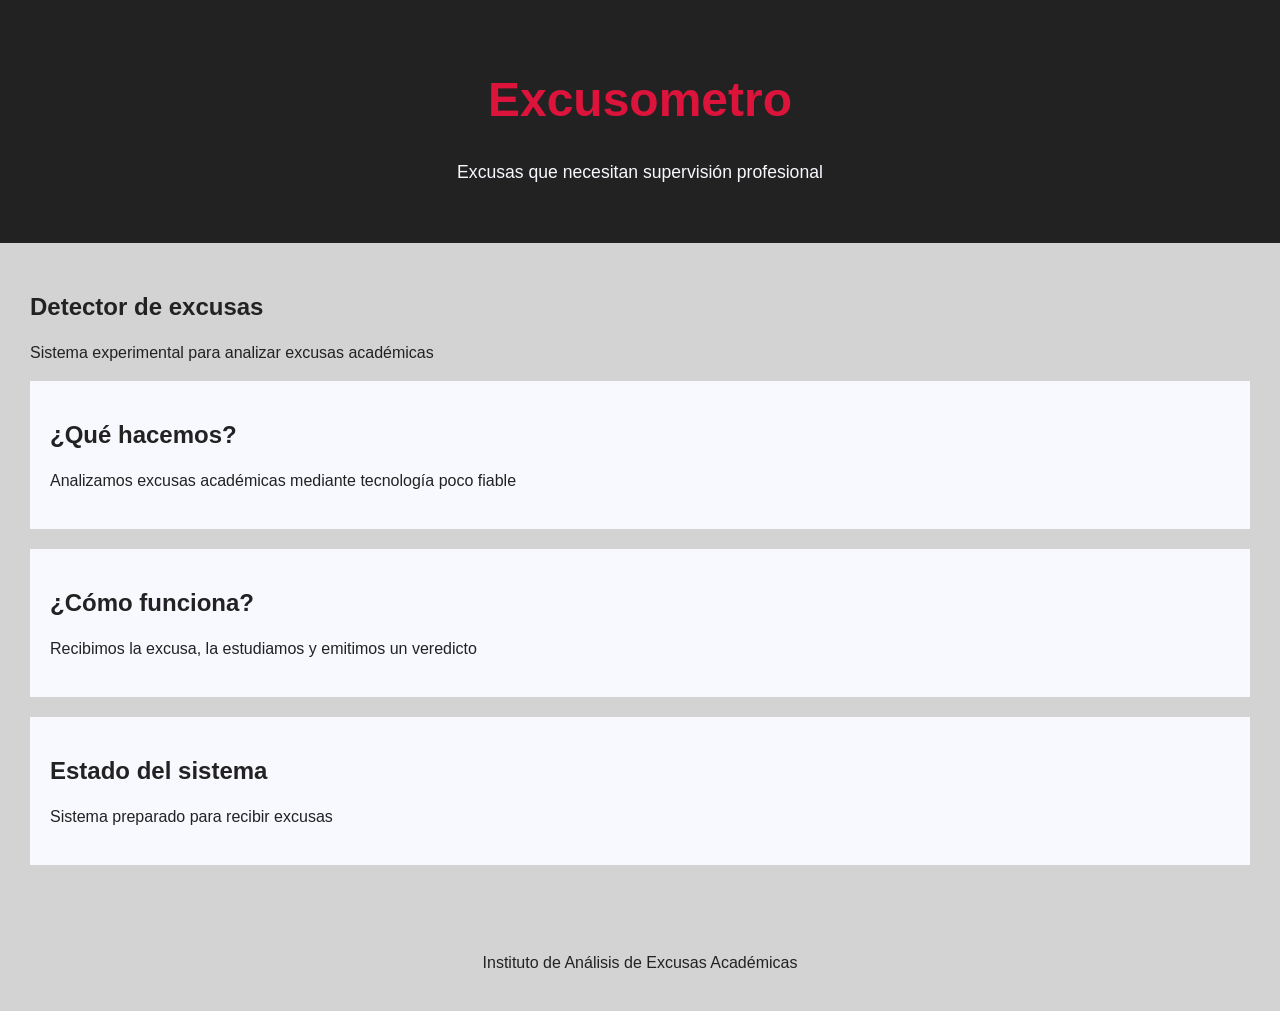
==== index.html @ 153c9e16 "sessió 2" ====
<!DOCTYPE html>
<html lang="en">

<head>
    <meta charset="UTF-8">
    <meta name="viewport" content="width=device-width, initial-scale=1.0">
    <link rel="icon" href="imagenes/robot-solid-full.svg" type="image/x-icon">
    <link rel="stylesheet" href="estilos.css">
    <title>Excusometro</title>
</head>

<body>
    <header>
        <h1>Excusometro</h1>
        <p>Excusas que necesitan supervisión profesional</p>
    </header>
     <main>
        <h2>Detector de excusas</h2>
        <p>Sistema experimental para analizar excusas académicas</p>
        <section>
            <h2>¿Qué hacemos?</h2>
            <p>Analizamos excusas académicas mediante tecnología poco fiable</p>
        </section>
        <section>
            <h2>¿Cómo funciona?</h2>
            <p>Recibimos la excusa, la estudiamos y emitimos un veredicto</p>
        </section>
        <section>
            <h2>Estado del sistema</h2>
            <p>Sistema preparado para recibir excusas</p>
        </section>
    </main>

    <footer>
        <p>Instituto de Análisis de Excusas Académicas</p>
    </footer>
</body>

</html>
---- estilos.css ----
body {margin: 0;
    background-color: lightgray;
    font-family: Verdana, Geneva, Tahoma, sans-serif;
    color: #222;
}

h1 {
    color: crimson;
    font-size: 3em;
}

h2{
    font-size: 1.5rem;
}

p{
    line-height: 1.5;
}

header p{
    font-size: 1.1rem;
}

header{
    padding: 40px;
    text-align: center;
    background-color: #222;
    color: ghostwhite;
}

main{
    padding: 30px;
    padding: 30px;
    margin: auto;
}

section{
    background-color: ghostwhite;
    padding: 20px;
    margin-bottom: 20px;
}

footer{
    padding: 20px;
    text-align: center;
}
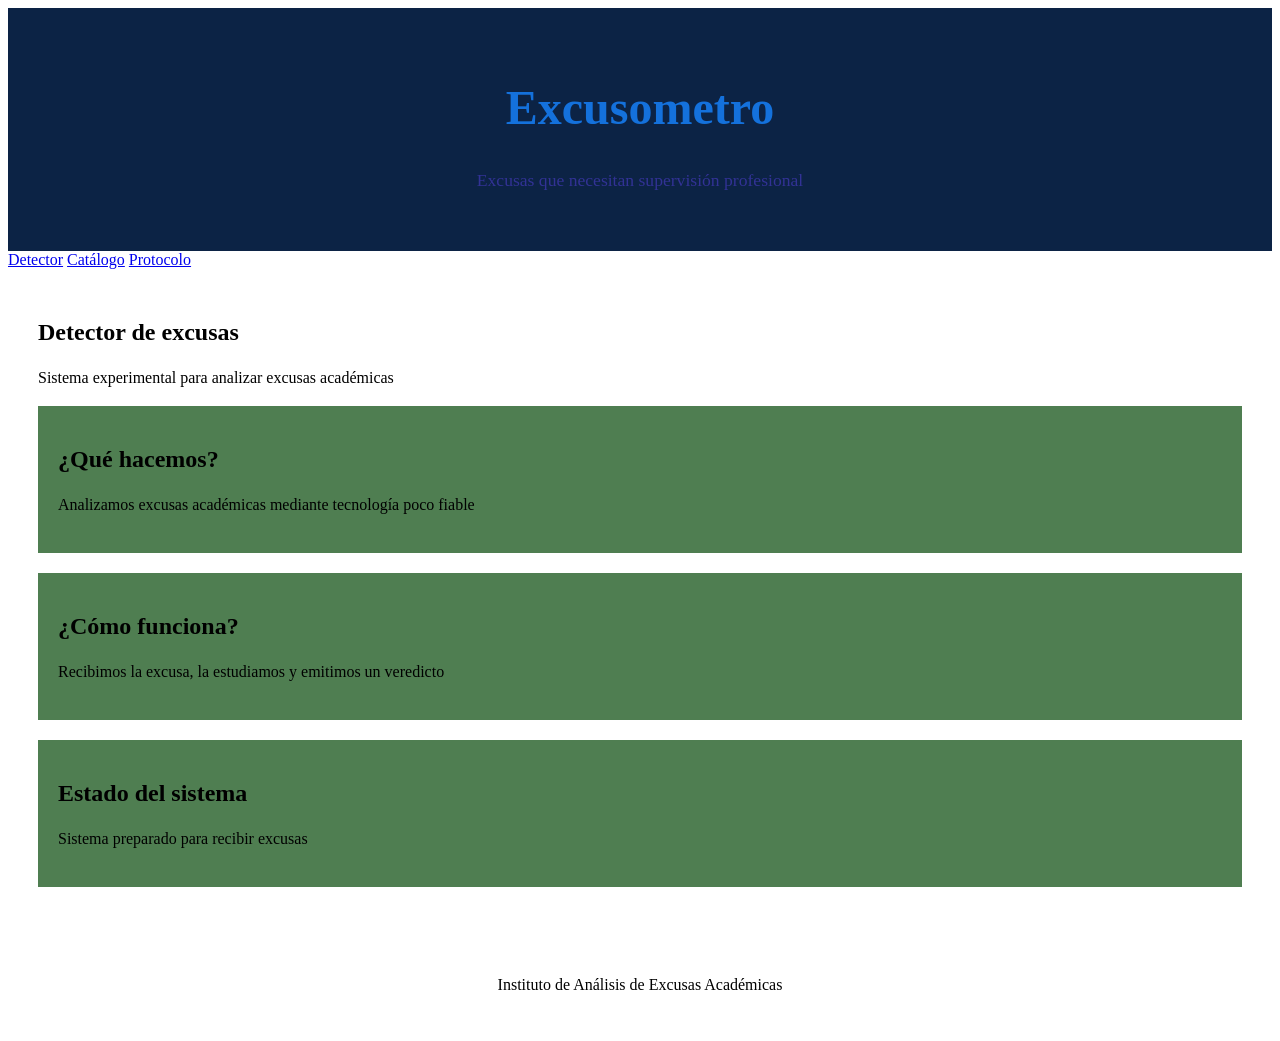
==== commit bd79b9e3: "sessió 3" ====
--- a/index.html
+++ b/index.html
@@ -14,6 +14,11 @@
         <h1>Excusometro</h1>
         <p>Excusas que necesitan supervisión profesional</p>
     </header>
+    <nav>
+        <a href="#">Detector</a>
+        <a href="#">Catálogo</a>
+        <a href="#">Protocolo</a>
+    </nav>
      <main>
         <h2>Detector de excusas</h2>
         <p>Sistema experimental para analizar excusas académicas</p>
--- a/estilos.css
+++ b/estilos.css
@@ -1,3 +1,5 @@
+@import url('https://fonts.googleapis.com/css2?family=Bitcount+Ink:wght@100..900&family=Isometra&display=swap');
+;
 body {margin: 0;
     background-color: lightgray;
     font-family: Verdana, Geneva, Tahoma, sans-serif;
@@ -5,7 +7,7 @@
 }
 
 h1 {
-    color: crimson;
+    color: rgb(20, 113, 220);
     font-size: 3em;
 }
 
@@ -24,18 +26,19 @@
 header{
     padding: 40px;
     text-align: center;
-    background-color: #222;
-    color: ghostwhite;
+    background-color: #0c2345;
+    color: rgb(50, 50, 149);
 }
 
 main{
     padding: 30px;
+
     padding: 30px;
     margin: auto;
 }
 
 section{
-    background-color: ghostwhite;
+    background-color: rgb(79, 126, 81);
     padding: 20px;
     margin-bottom: 20px;
 }
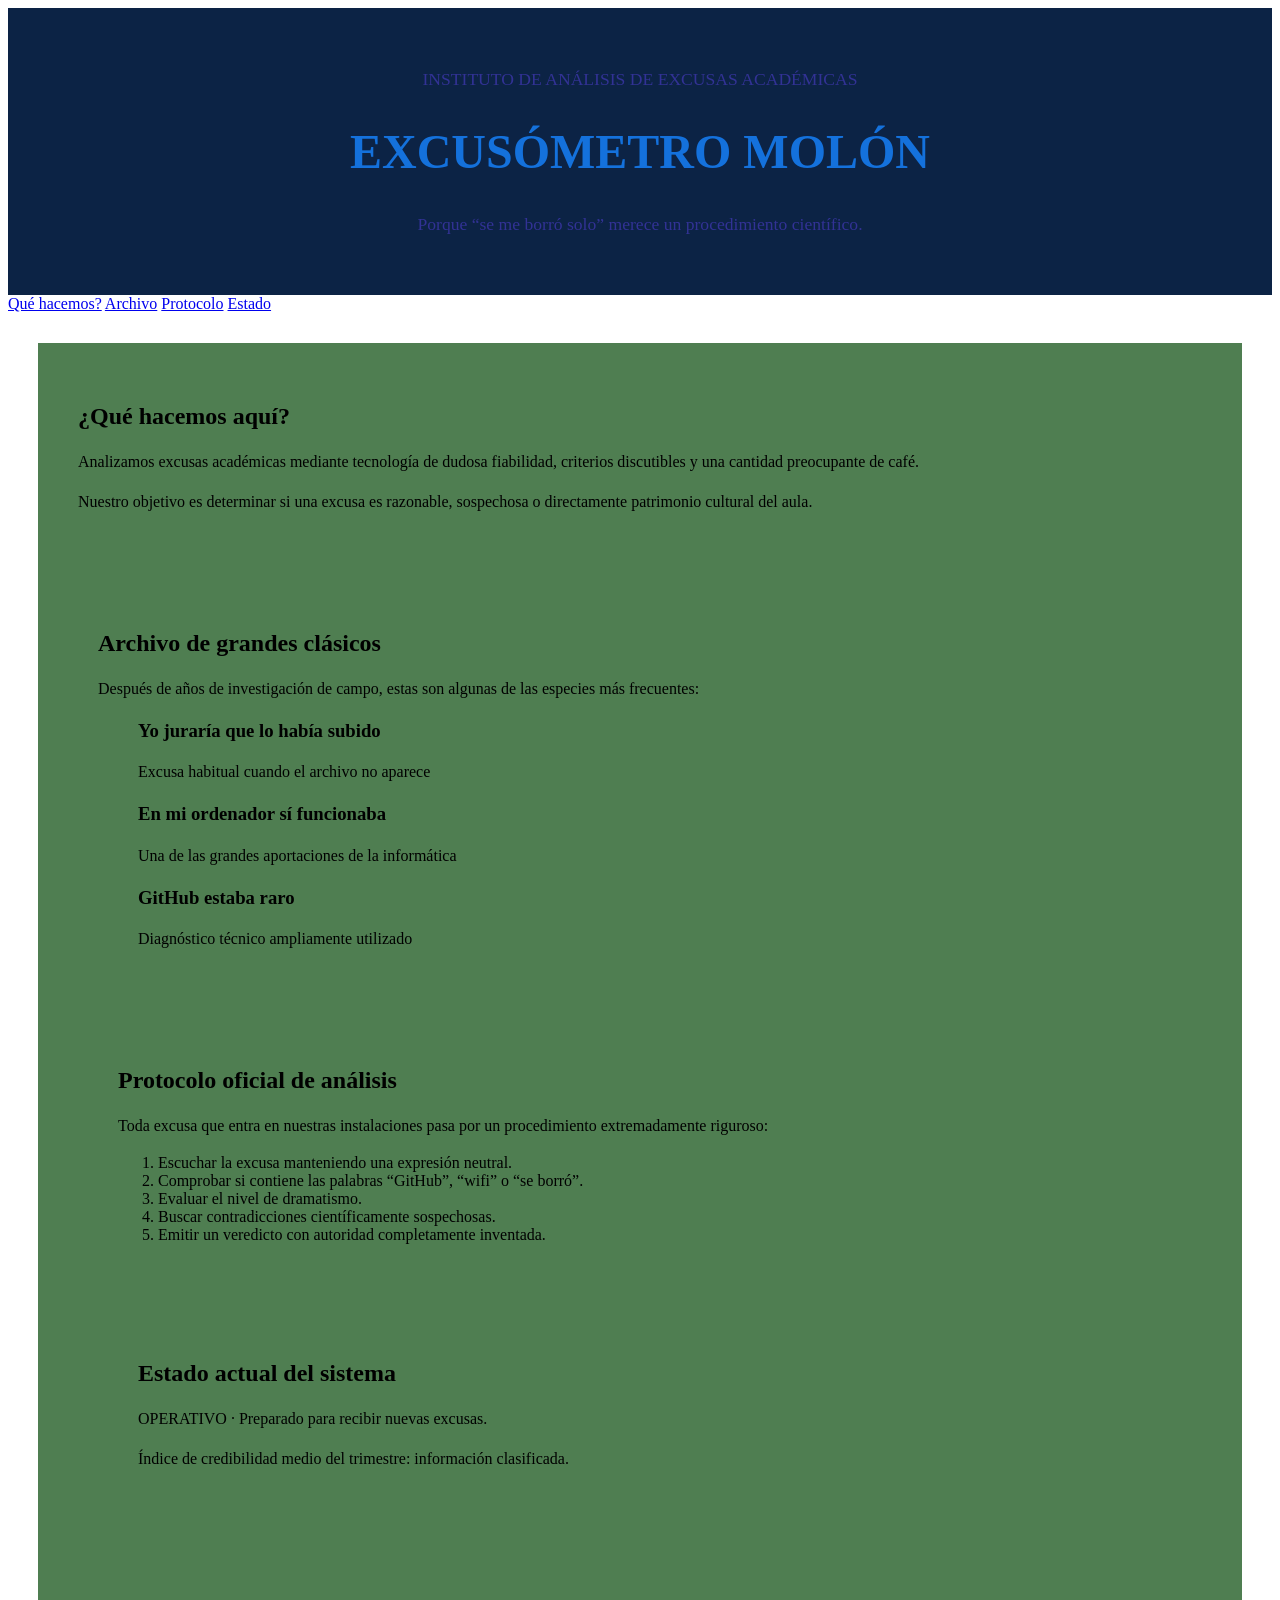
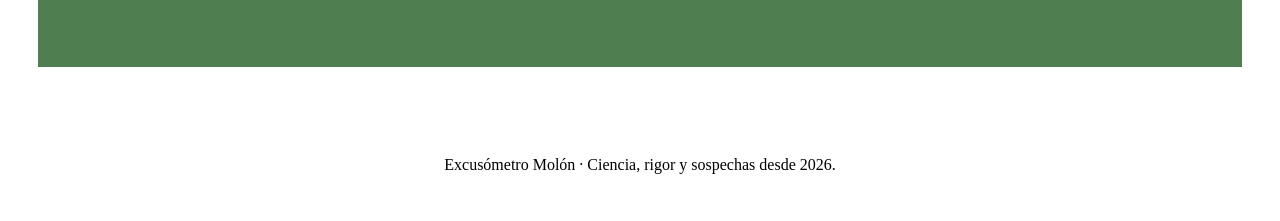
==== commit 998ecc6b: "sessió 4" ====
--- a/index.html
+++ b/index.html
@@ -1,44 +1,117 @@
 <!DOCTYPE html>
-<html lang="en">
+<html lang="es">
 
 <head>
     <meta charset="UTF-8">
     <meta name="viewport" content="width=device-width, initial-scale=1.0">
-    <link rel="icon" href="imagenes/robot-solid-full.svg" type="image/x-icon">
+    <meta name="description" content="Sistema experimental para analizar excusas académicas de dudosa credibilidad">
+    <meta name="keywords" content="excusas, estudiantes, detector, excusómetro">
+    <title>Excusómetro 3000</title>
+    <title>Excusómetro Molón</title>
     <link rel="stylesheet" href="estilos.css">
-    <title>Excusometro</title>
 </head>
 
 <body>
+
     <header>
-        <h1>Excusometro</h1>
-        <p>Excusas que necesitan supervisión profesional</p>
+        <p>INSTITUTO DE ANÁLISIS DE EXCUSAS ACADÉMICAS</p>
+        <h1>EXCUSÓMETRO MOLÓN</h1>
+        <p>Porque “se me borró solo” merece un procedimiento científico.</p>
     </header>
+
     <nav>
-        <a href="#">Detector</a>
-        <a href="#">Catálogo</a>
-        <a href="#">Protocolo</a>
+        <a href="#que-hacemos">Qué hacemos?</a>
+        <a href="#archivo">Archivo</a>
+        <a href="#protocolo">Protocolo</a>
+        <a href="#estado">Estado</a>
     </nav>
-     <main>
-        <h2>Detector de excusas</h2>
-        <p>Sistema experimental para analizar excusas académicas</p>
+
+    <main>
+
         <section>
-            <h2>¿Qué hacemos?</h2>
-            <p>Analizamos excusas académicas mediante tecnología poco fiable</p>
+        <section id="que-hacemos">
+            <h2>¿Qué hacemos aquí?</h2>
+
+            <p>
+                Analizamos excusas académicas mediante tecnología de dudosa fiabilidad,
+                criterios discutibles y una cantidad preocupante de café.
+            </p>
+
+            <p>
+                Nuestro objetivo es determinar si una excusa es razonable, sospechosa
+                o directamente patrimonio cultural del aula.
+            </p>
         </section>
+
         <section>
-            <h2>¿Cómo funciona?</h2>
-            <p>Recibimos la excusa, la estudiamos y emitimos un veredicto</p>
+        <section id="archivo">
+            <h2>Archivo de grandes clásicos</h2>
+
+            <p>
+                Después de años de investigación de campo, estas son algunas de las
+                especies más frecuentes:
+            </p>
+
+            <ul>
+            <article class="excusa">
+                <h3>Yo juraría que lo había subido</h3>
+                <p>Excusa habitual cuando el archivo no aparece </p>
+            </article>
+            <article class="excusa">
+                <h3>En mi ordenador sí funcionaba</h3>
+                <p>Una de las grandes aportaciones de la informática</p>
+            </article>
+            <article class="excusa">
+                <h3>GitHub estaba raro</h3>
+                <p>Diagnóstico técnico ampliamente utilizado </p>
+            </article>
+
+            <!-- <ul>
+                <li>“Yo juraría que lo había subido.”</li>
+                <li>“En mi ordenador sí funcionaba.”</li>
+                <li>“GitHub estaba raro.”</li>
+                <li>“Pensaba que era para la semana que viene.”</li>
+                <li>“Lo tenía hecho, pero no encuentro el archivo.”</li>
+            </ul>
+            </ul> -->
         </section>
+
         <section>
-            <h2>Estado del sistema</h2>
-            <p>Sistema preparado para recibir excusas</p>
+        <section id="protocolo">
+            <h2>Protocolo oficial de análisis</h2>
+
+            <p>
+                Toda excusa que entra en nuestras instalaciones pasa por un
+                procedimiento extremadamente riguroso:
+            </p>
+
+            <ol>
+                <li>Escuchar la excusa manteniendo una expresión neutral.</li>
+                <li>Comprobar si contiene las palabras “GitHub”, “wifi” o “se borró”.</li>
+                <li>Evaluar el nivel de dramatismo.</li>
+                <li>Buscar contradicciones científicamente sospechosas.</li>
+                <li>Emitir un veredicto con autoridad completamente inventada.</li>
+            </ol>
         </section>
+
+        <section>
+        <section id="estado">
+            <h2>Estado actual del sistema</h2>
+
+            <p>
+                OPERATIVO · Preparado para recibir nuevas excusas.
+            </p>
+
+            <p>
+                Índice de credibilidad medio del trimestre: información clasificada.
+            </p>
+        </section>
+
     </main>
 
     <footer>
-        <p>Instituto de Análisis de Excusas Académicas</p>
+        <p>Excusómetro Molón · Ciencia, rigor y sospechas desde 2026.</p>
     </footer>
+
 </body>
-
 </html>
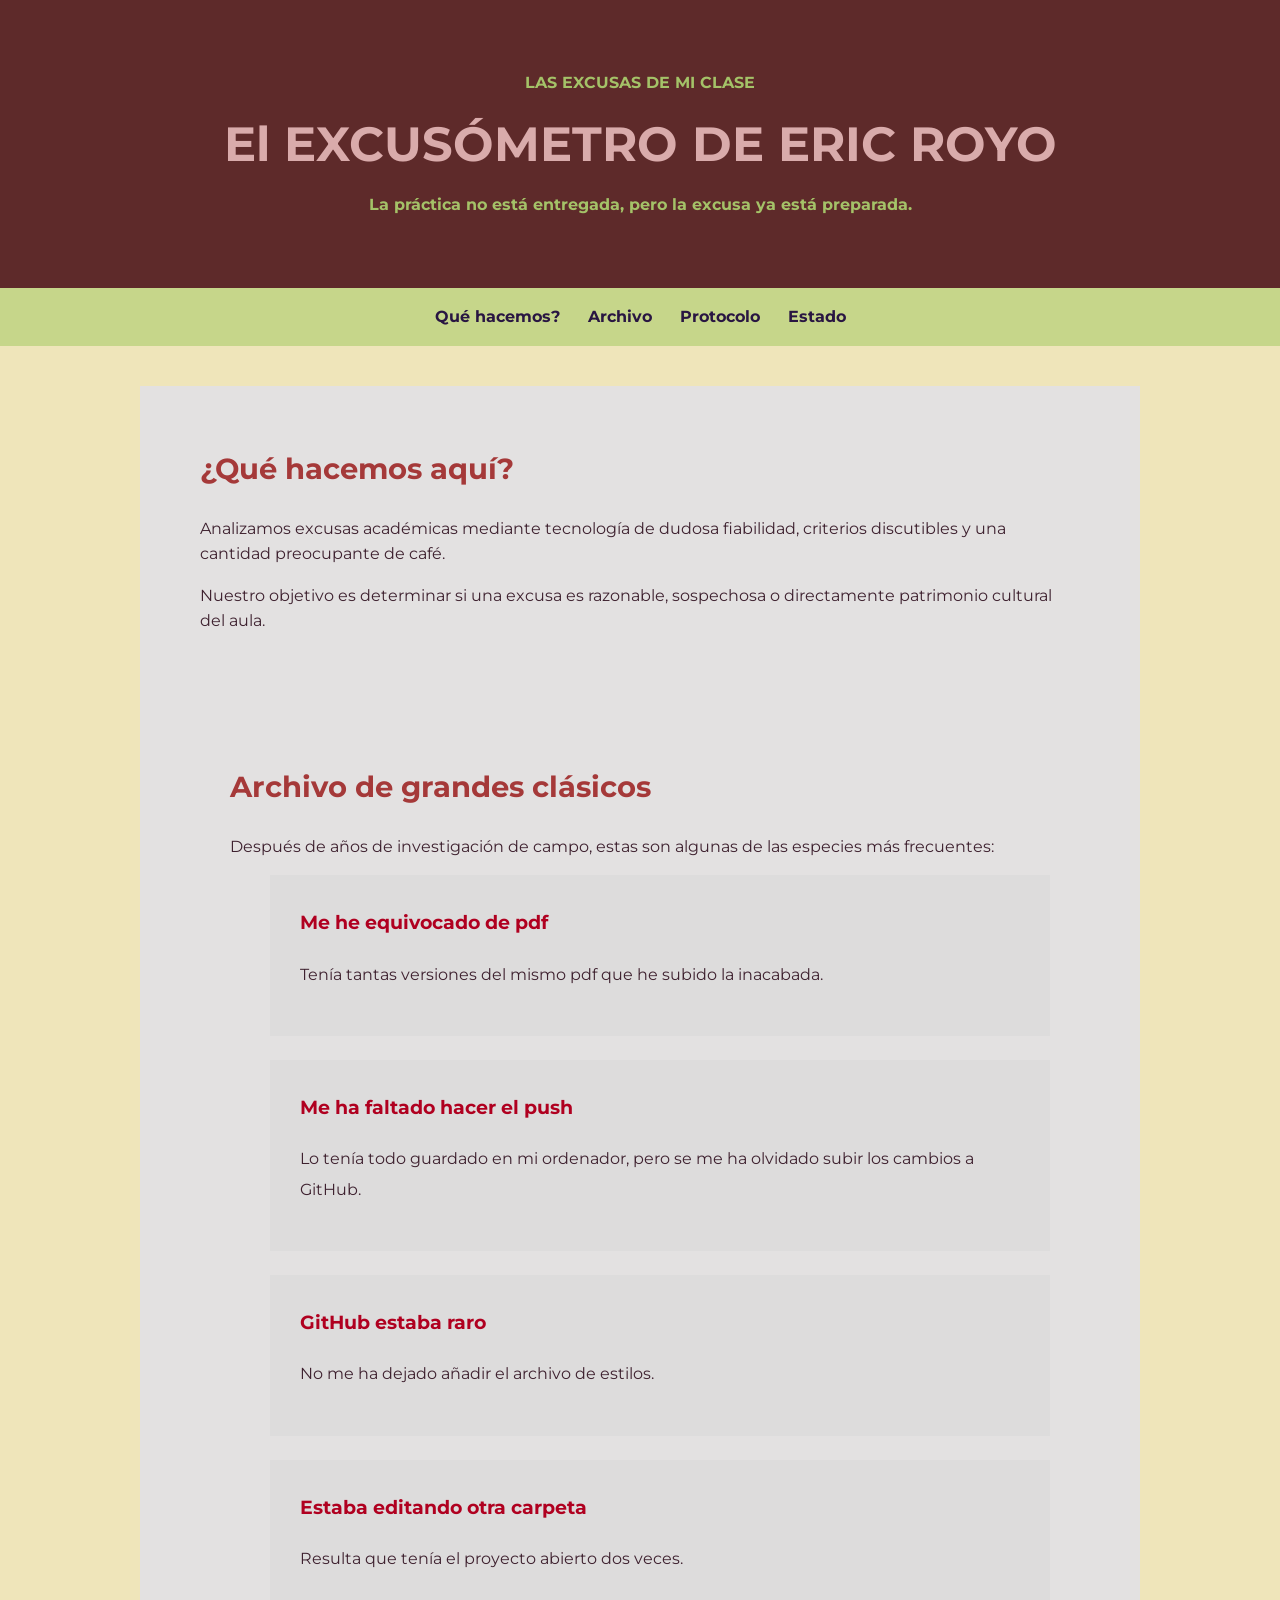
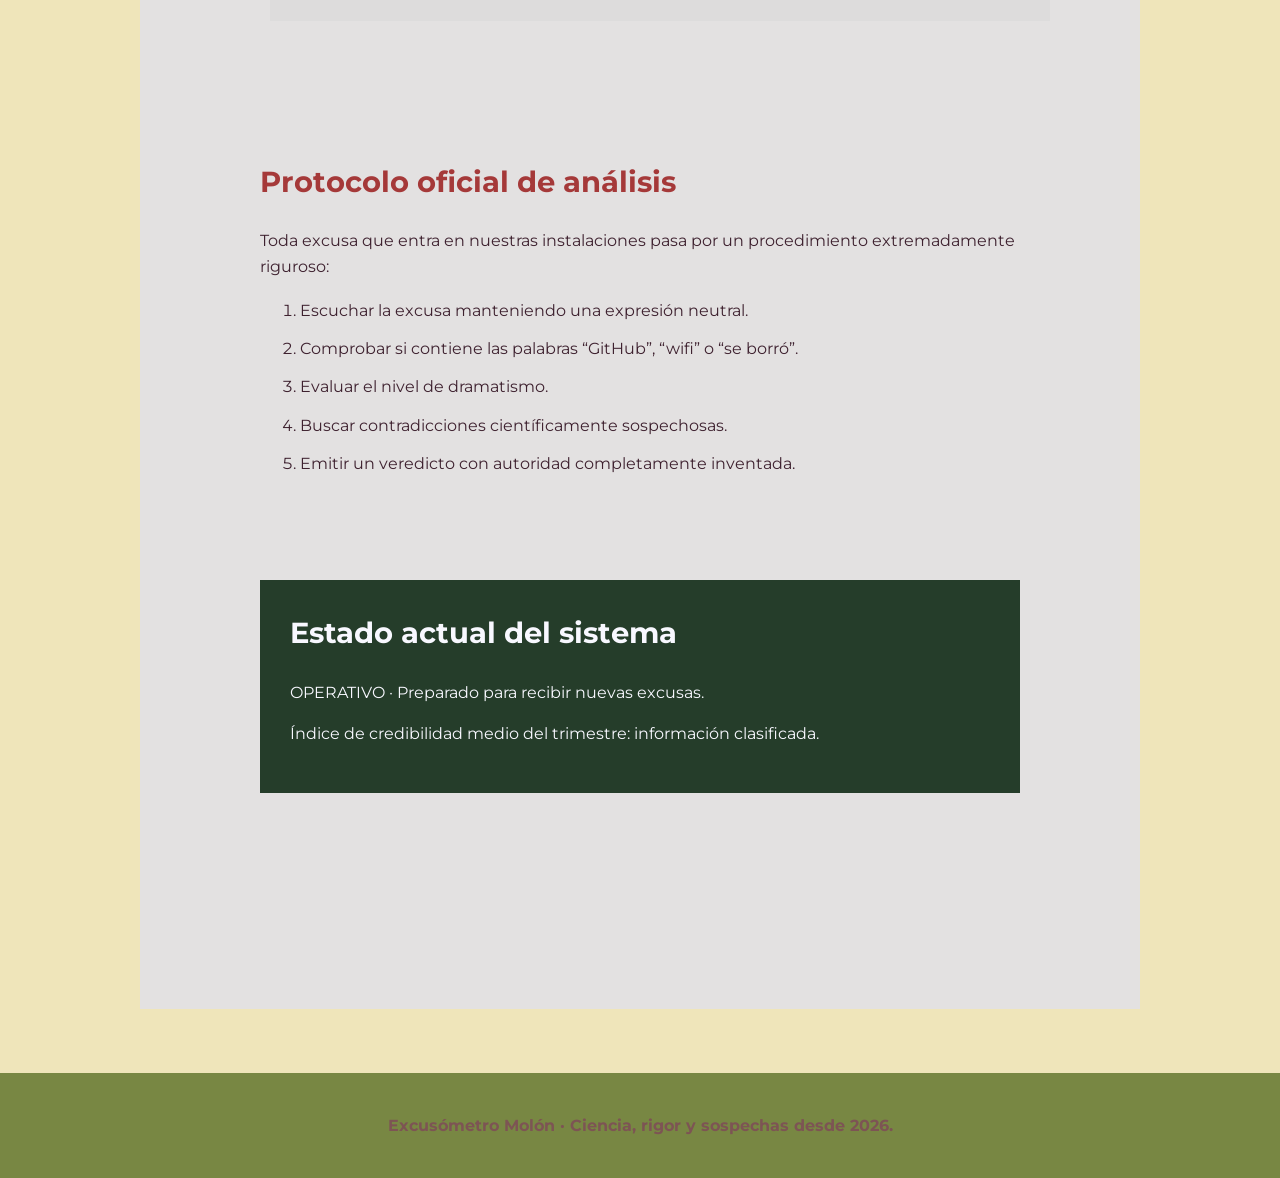
==== commit 810299e1: "sessió final" ====
--- a/index.html
+++ b/index.html
@@ -14,9 +14,9 @@
 <body>
 
     <header>
-        <p>INSTITUTO DE ANÁLISIS DE EXCUSAS ACADÉMICAS</p>
-        <h1>EXCUSÓMETRO MOLÓN</h1>
-        <p>Porque “se me borró solo” merece un procedimiento científico.</p>
+        <p>LAS EXCUSAS DE MI CLASE</p>
+        <h1>El EXCUSÓMETRO DE ERIC ROYO</h1>
+        <p>La práctica no está entregada, pero la excusa ya está preparada.</p>
     </header>
 
     <nav>
@@ -54,16 +54,20 @@
 
             <ul>
             <article class="excusa">
-                <h3>Yo juraría que lo había subido</h3>
-                <p>Excusa habitual cuando el archivo no aparece </p>
+                <h3>Me he equivocado de pdf</h3>
+                <p>Tenía tantas versiones del mismo pdf que he subido la inacabada. </p>
             </article>
             <article class="excusa">
-                <h3>En mi ordenador sí funcionaba</h3>
-                <p>Una de las grandes aportaciones de la informática</p>
+                <h3>Me ha faltado hacer el push</h3>
+                <p>Lo tenía todo guardado en mi ordenador, pero se me ha olvidado subir los cambios a GitHub.</p>
             </article>
             <article class="excusa">
                 <h3>GitHub estaba raro</h3>
-                <p>Diagnóstico técnico ampliamente utilizado </p>
+                <p>No me ha dejado añadir el archivo de estilos. </p>
+            </article>
+            <article class="excusa">
+                <h3>Estaba editando otra carpeta</h3>
+                <p>Resulta que tenía el proyecto abierto dos veces.</p>
             </article>
 
             <!-- <ul>
--- a/estilos.css
+++ b/estilos.css
@@ -1,49 +1,115 @@
-@import url('https://fonts.googleapis.com/css2?family=Bitcount+Ink:wght@100..900&family=Isometra&display=swap');
-;
-body {margin: 0;
-    background-color: lightgray;
-    font-family: Verdana, Geneva, Tahoma, sans-serif;
-    color: #222;
+@import url('https://fonts.googleapis.com/css2?family=Montserrat:ital,wght@0,100..900;1,100..900&display=swap');
+
+body {
+    font-family: 'Montserrat', Arial, sans-serif;
+    margin: 0;
+    background-color: #efe5ba;
+    color: #3e212f;
+    font-size: 16px;
+    line-height: 1.6;
+}
+
+header {
+    background-color: #5e2a2a;
+    color: #beb58d;
+    text-align: center;
+    padding: 60px 30px;
+}
+
+header p {
+    color: #a4c268;
+    font-size: 1rem;
+    font-weight: 700;
+    margin: 10px 0;
 }
 
 h1 {
-    color: rgb(20, 113, 220);
-    font-size: 3em;
+    color: #d9abab;
+    font-size: 3rem;
+    font-weight: 700;
+    margin: 10px 0;
 }
 
-h2{
-    font-size: 1.5rem;
+nav{
+    background-color: #c6d68a;
+    text-align: center;
+    padding: 16px;
 }
 
-p{
-    line-height: 1.5;
+nav a{
+    color: #291642;
+    font-weight: 700;
+    text-decoration: none;
+    margin: 0 12px;
 }
 
-header p{
-    font-size: 1.1rem;
+nav a:hover{
+    color: rgb(106, 25, 41);
 }
 
-header{
-    padding: 40px;
-    text-align: center;
-    background-color: #0c2345;
-    color: rgb(50, 50, 149);
+main {
+    max-width: 1000px;
+    margin: auto;
+    padding: 40px 30px;
 }
 
-main{
+section {
+    background-color: #e3e1e1;
+    margin-bottom: 24px;
     padding: 30px;
-
-    padding: 30px;
-    margin: auto;
 }
 
-section{
-    background-color: rgb(79, 126, 81);
-    padding: 20px;
-    margin-bottom: 20px;
+h2 {
+    color: #a53939;
+    font-size: 1.8rem;
+    font-weight: 700;
+    margin-top: 0;
 }
 
-footer{
-    padding: 20px;
+p {
+    margin-bottom: 16px;
+}
+
+.excusa{
+    background-color: #dddcdc;
+    padding: 30px;
+    margin-bottom: 24px;
+}
+
+.excusa h3{
+    color: #b00020;
+    margin-top: 0;
+}
+
+#estado{
+    background-color: #253d2a;
+    color: ghostwhite;
+}
+
+#estado h2{
+    color: ghostwhite;
+}
+
+ul {
+    line-height: 1.9;
+}
+
+ol {
+    line-height: 1.9;
+}
+
+li {
+    margin-bottom: 8px;
+}
+
+footer {
+    background-color: #788743;
+    color: #7d5454;
     text-align: center;
+    padding: 24px;
+}
+
+footer p {
+    font-weight: 700;
+    margin: 16px;
 }
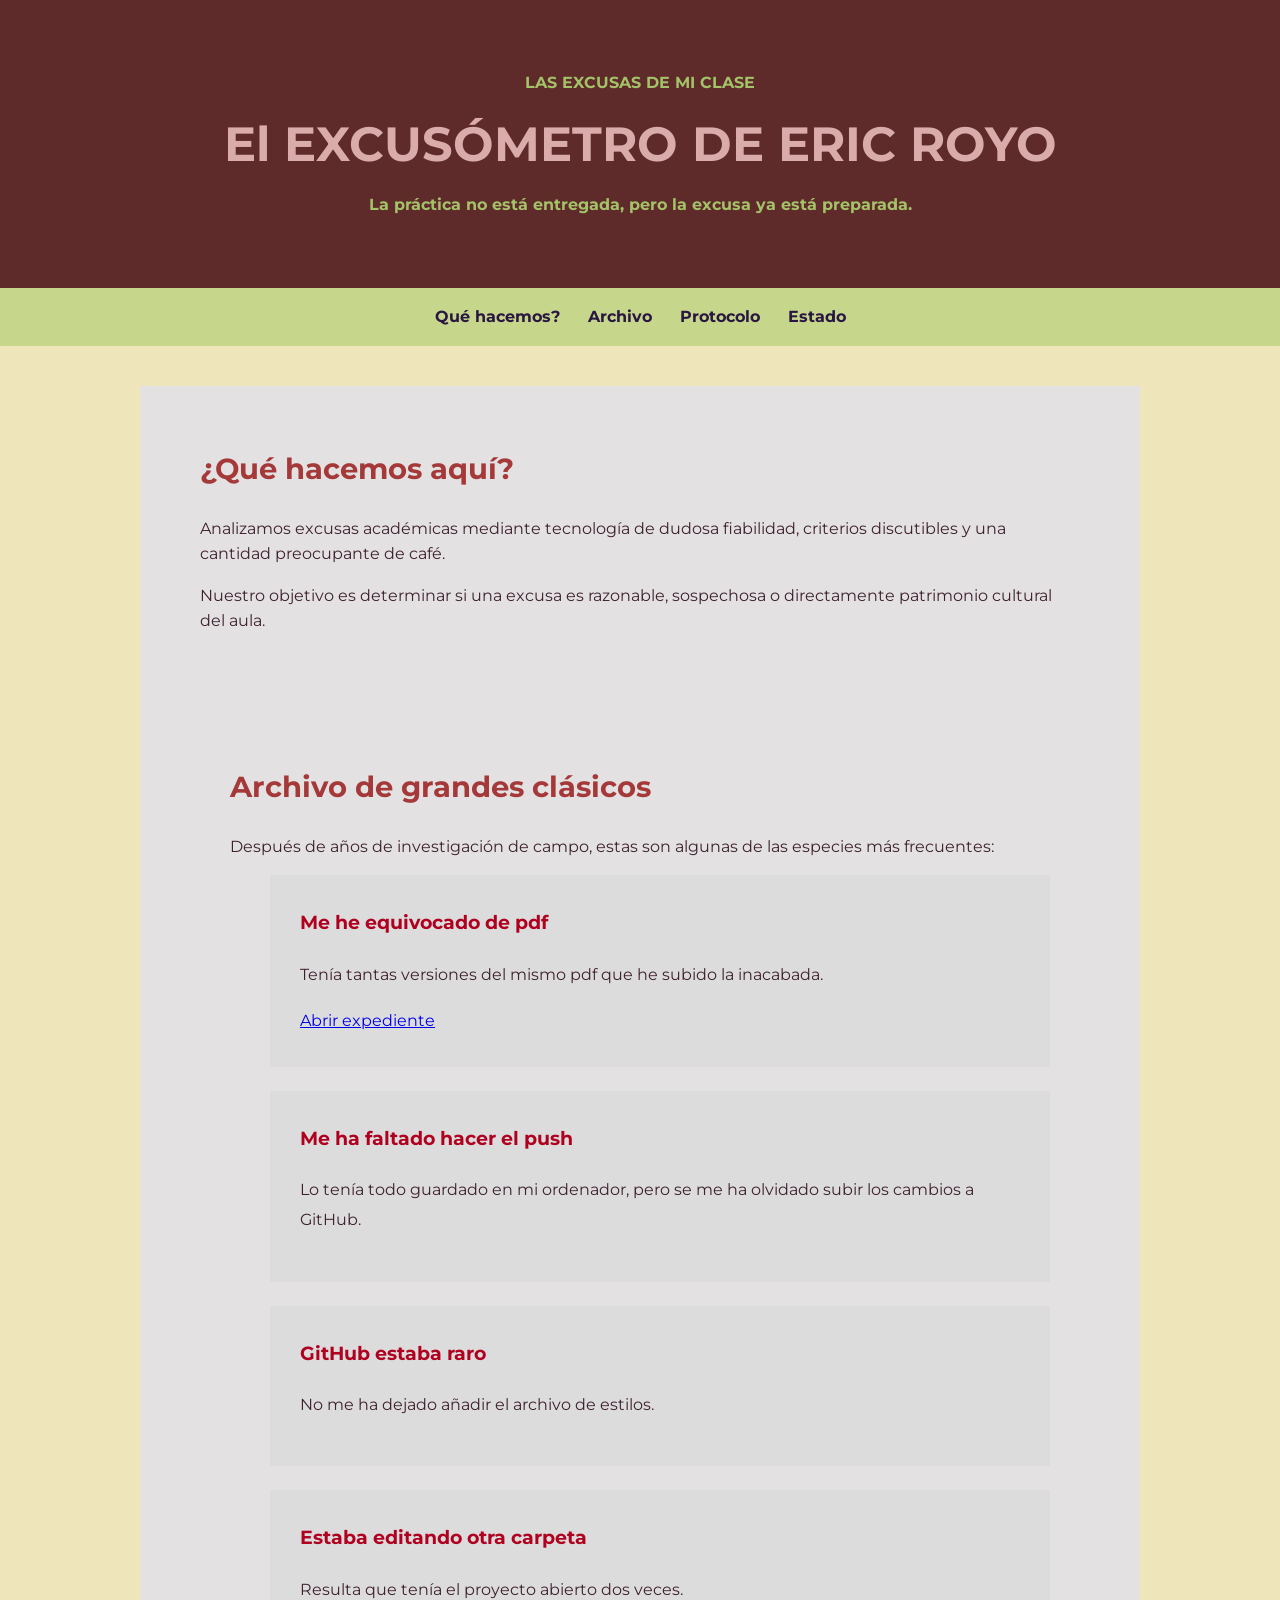
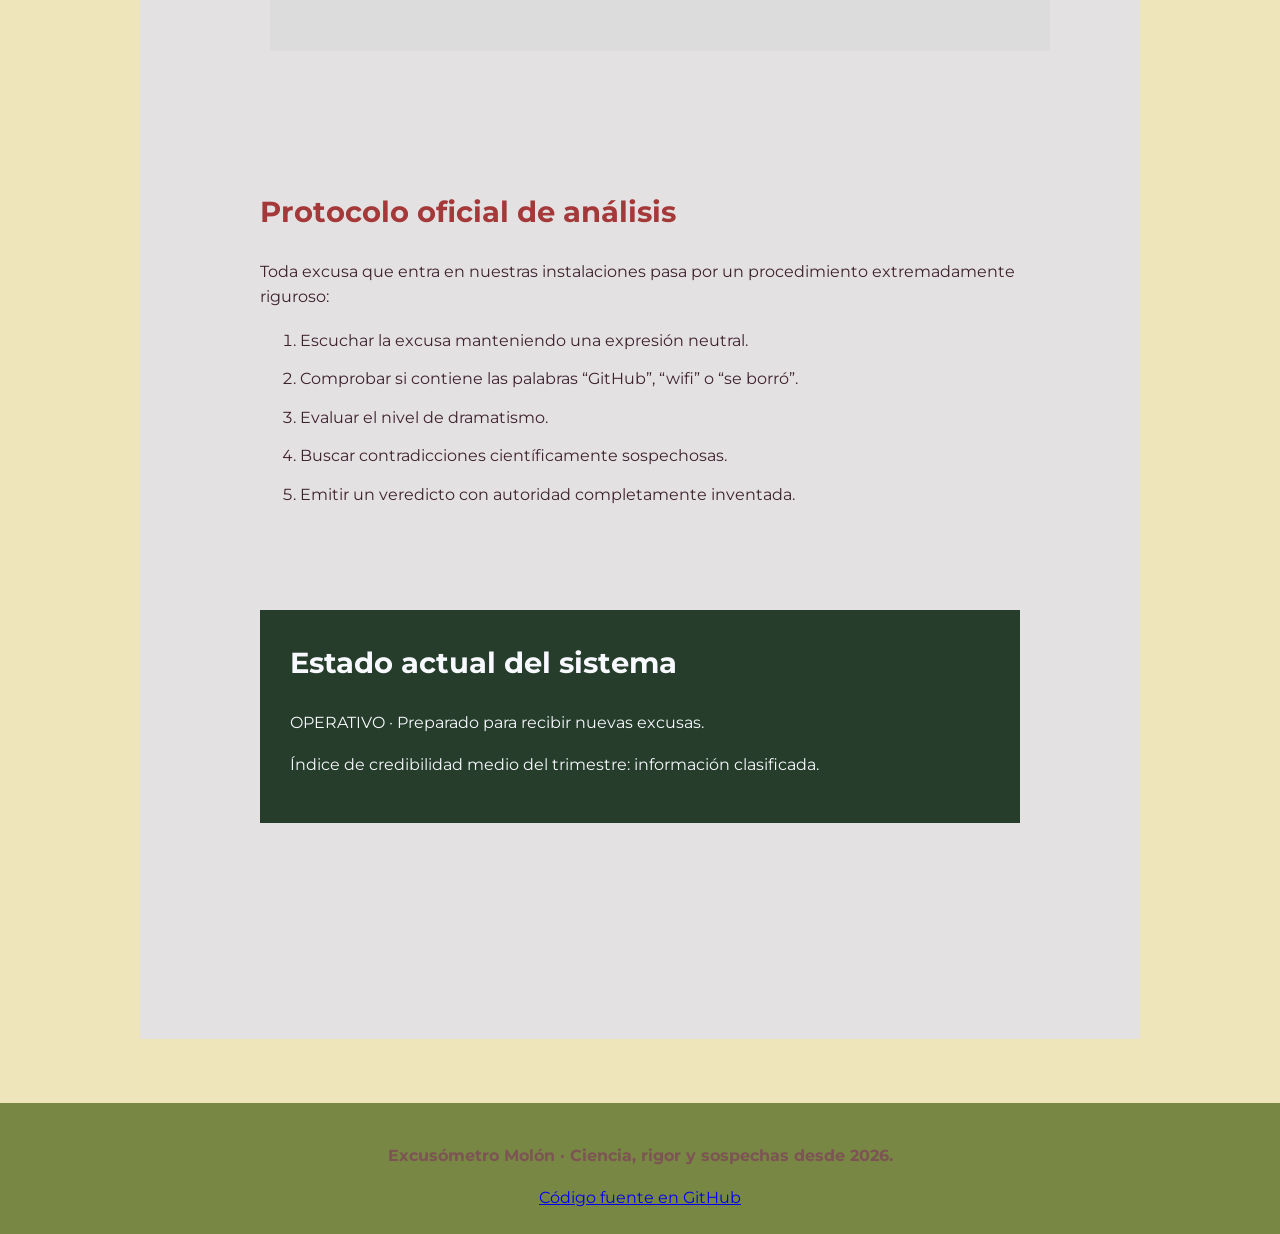
==== commit 408951ca: "espediente sessió 1" ====
--- a/index.html
+++ b/index.html
@@ -56,6 +56,7 @@
             <article class="excusa">
                 <h3>Me he equivocado de pdf</h3>
                 <p>Tenía tantas versiones del mismo pdf que he subido la inacabada. </p>
+                <a href="paginas/epediente.html">Abrir expediente</a>
             </article>
             <article class="excusa">
                 <h3>Me ha faltado hacer el push</h3>
@@ -115,6 +116,7 @@
 
     <footer>
         <p>Excusómetro Molón · Ciencia, rigor y sospechas desde 2026.</p>
+        <a href="https://github.com/ericroyo/RoyoEric_Excusometro/tree/desarollo" target="_blank">Código fuente en GitHub</a>
     </footer>
 
 </body>
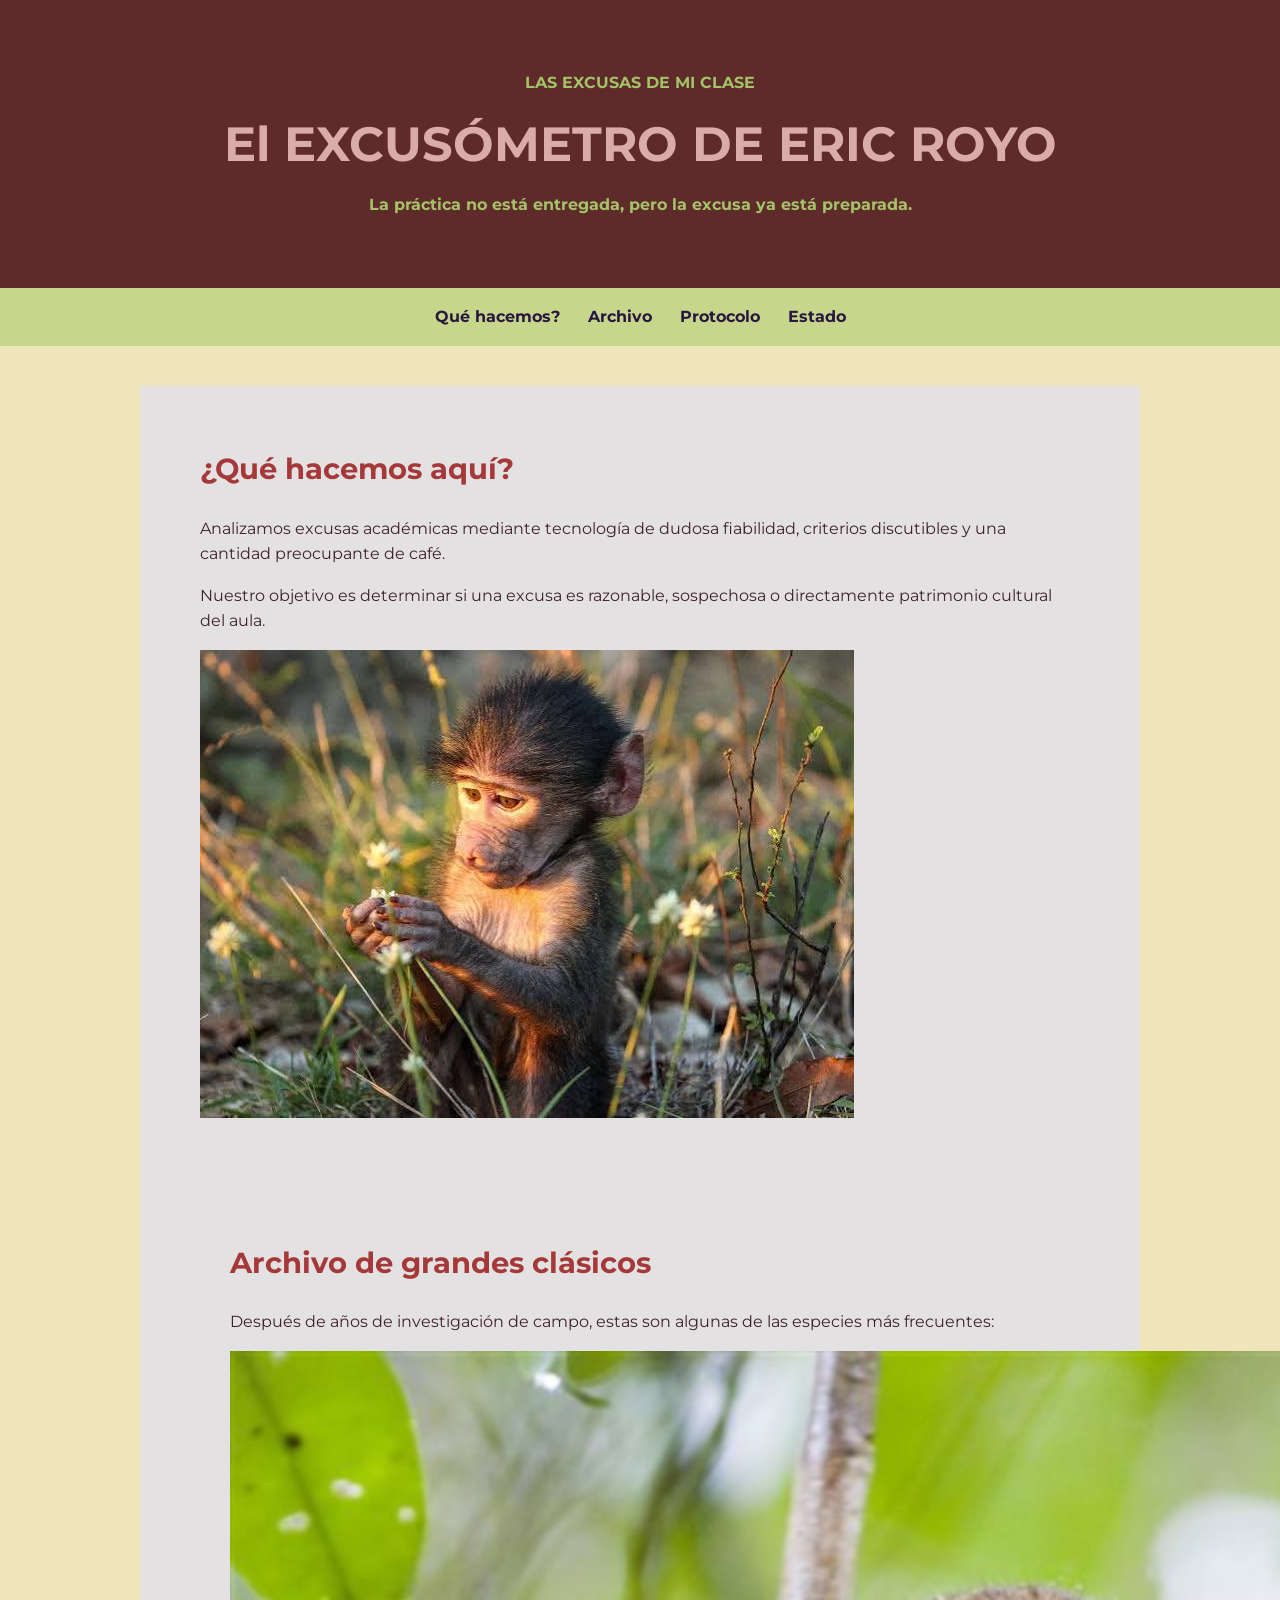
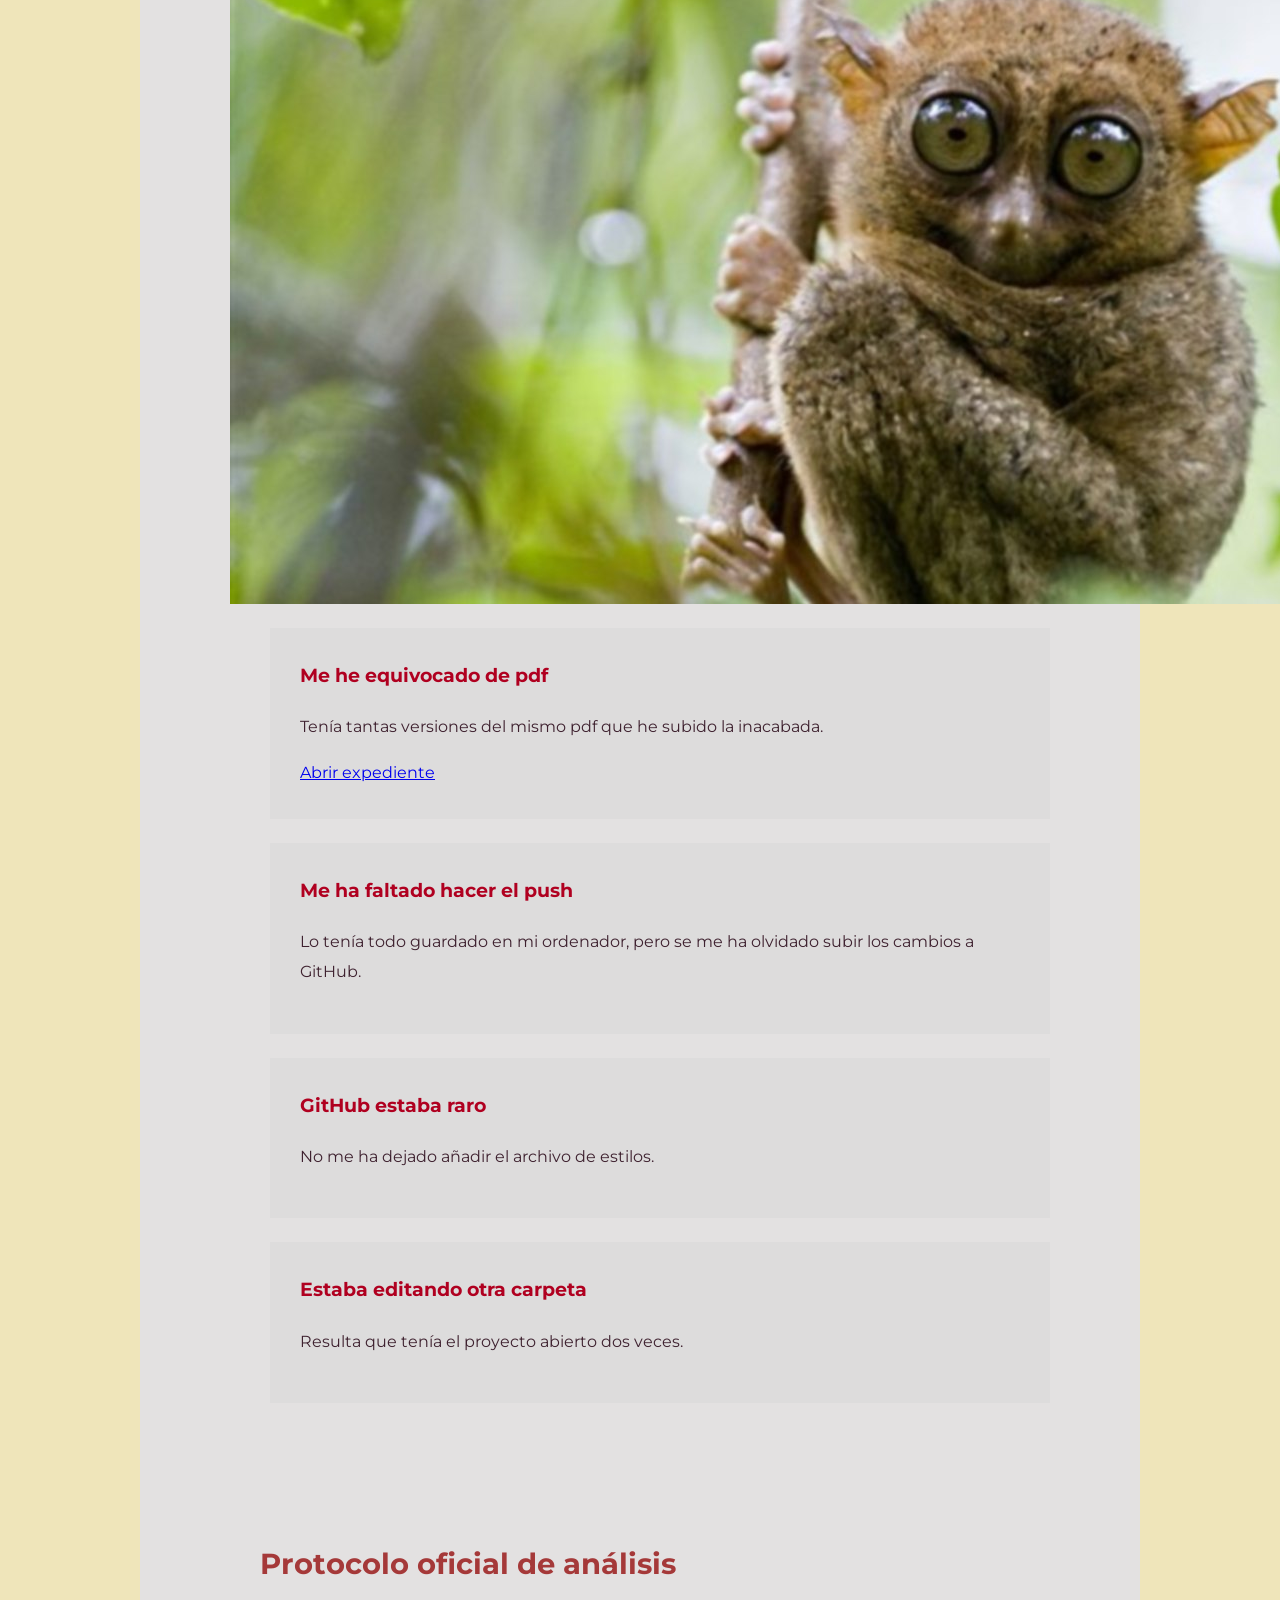
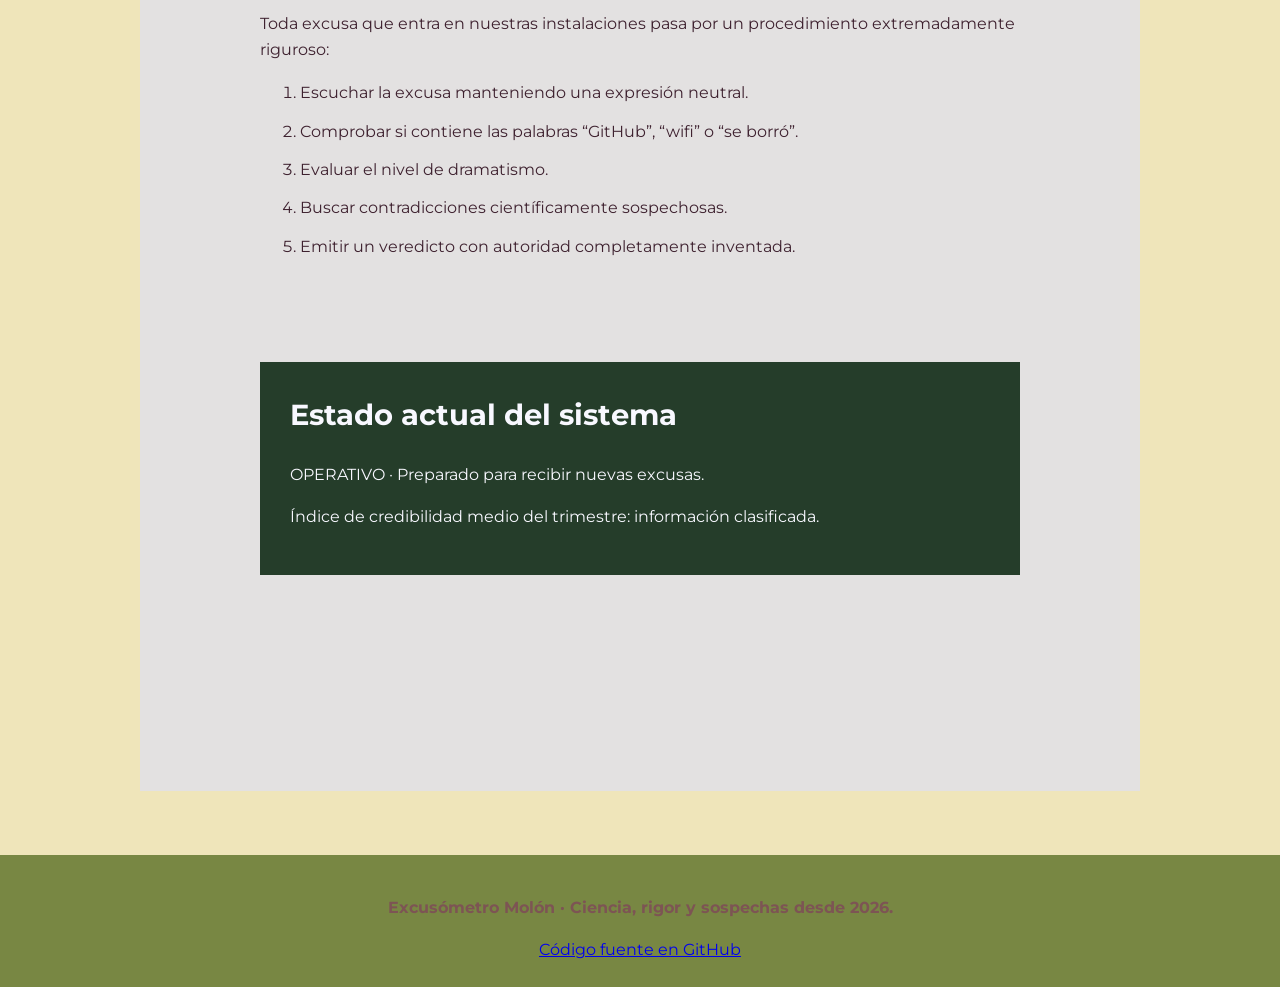
==== commit cf75447d: "expediente sessió 1 desarrollo" ====
--- a/index.html
+++ b/index.html
@@ -41,6 +41,7 @@
                 Nuestro objetivo es determinar si una excusa es razonable, sospechosa
                 o directamente patrimonio cultural del aula.
             </p>
+            <img src="imagenes/imagen para git hub.jpg" alt="Imagen de la evidencia 1">
         </section>
 
         <section>
@@ -51,6 +52,7 @@
                 Después de años de investigación de campo, estas son algunas de las
                 especies más frecuentes:
             </p>
+            <img src="imagenes/imagen para git hub 2.jpg" alt="Imagen de la evidencia 2">
 
             <ul>
             <article class="excusa">
--- a/estilos.css
+++ b/estilos.css
@@ -112,4 +112,24 @@
 footer p {
     font-weight: 700;
     margin: 16px;
+}
+.evidencias img {
+    width: 100%;
+}
+.evidencias img {
+    background-color: #b00020;
+    padding: 1em;
+    margin: 1.5em 0;
+    border-width: 0.15em;
+    border-style: solid;
+    border-color: #7d5454;
+}
+.evidencias img {
+    max-width: 100%;
+    display: block;
+}
+.evidencias figcaption{
+    margin-top: 0.75em;
+    font-size: 0.9em;
+    font-weight: 700;
 }
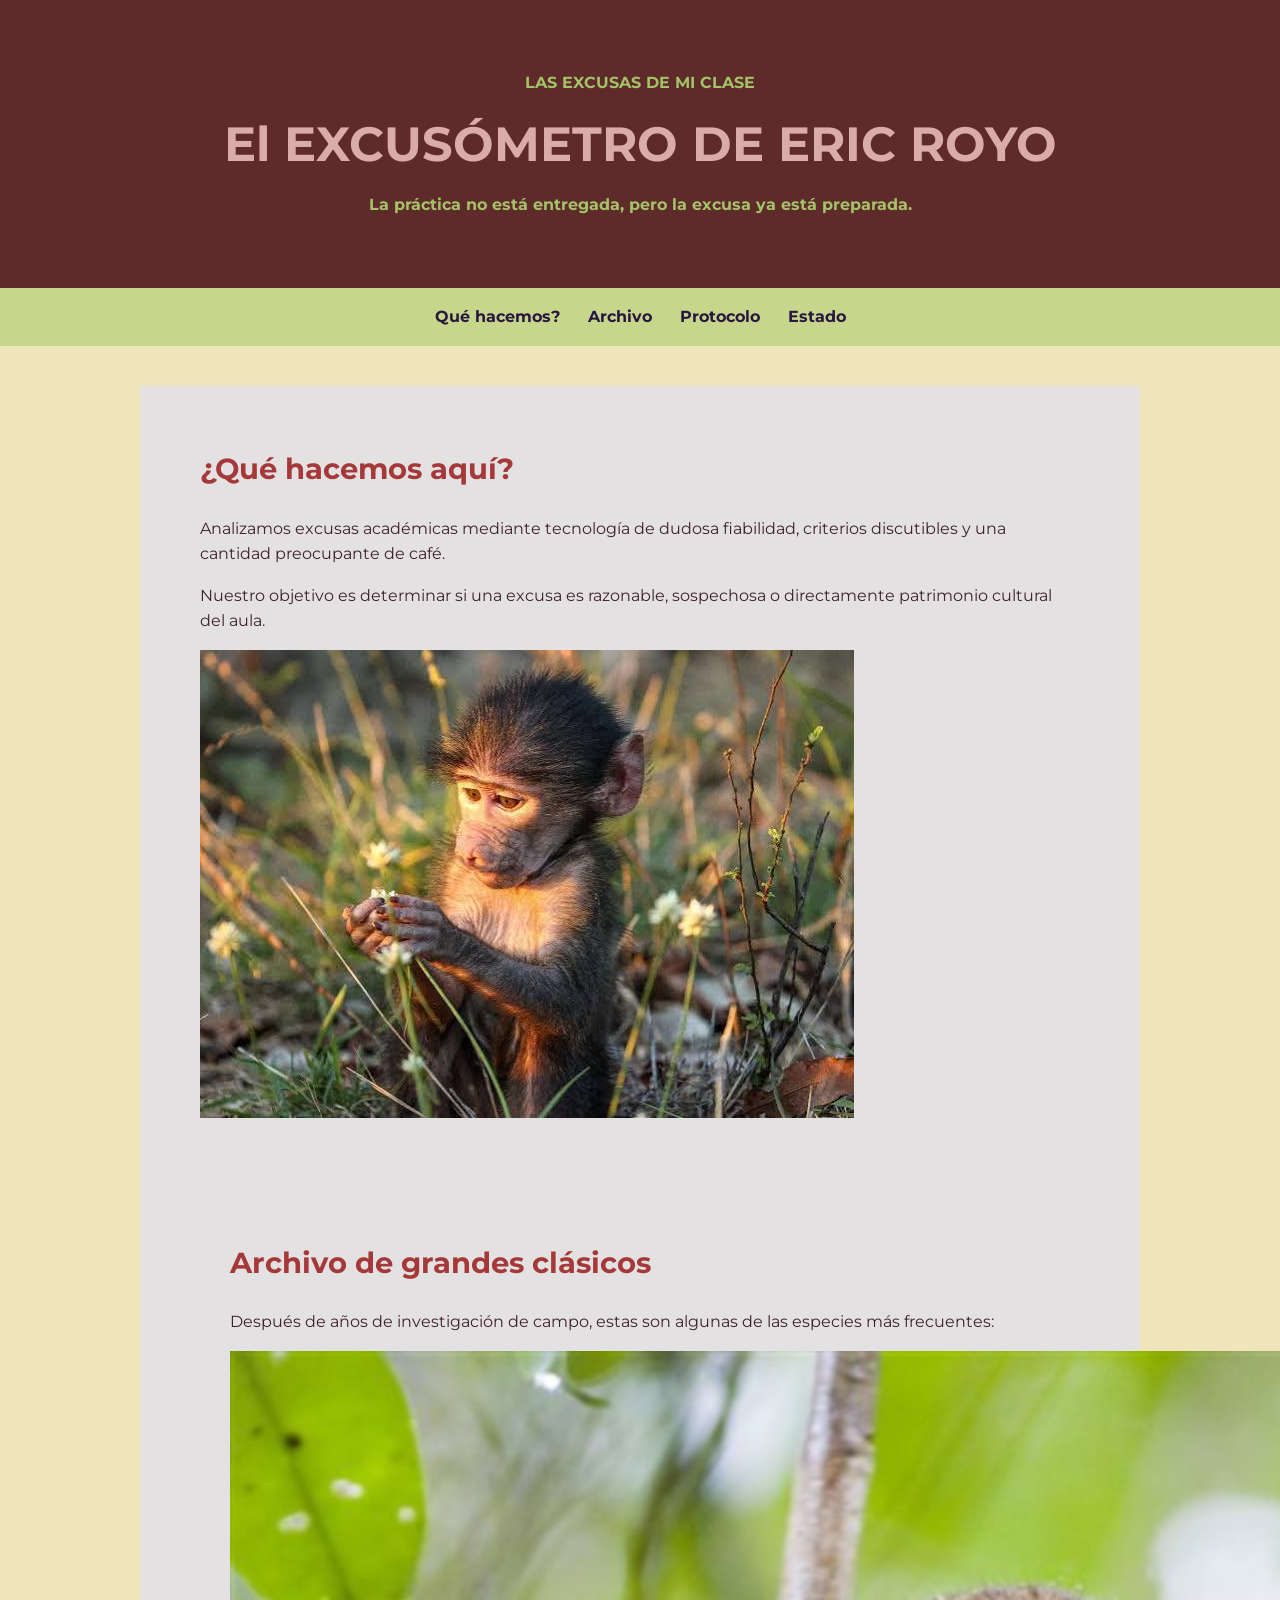
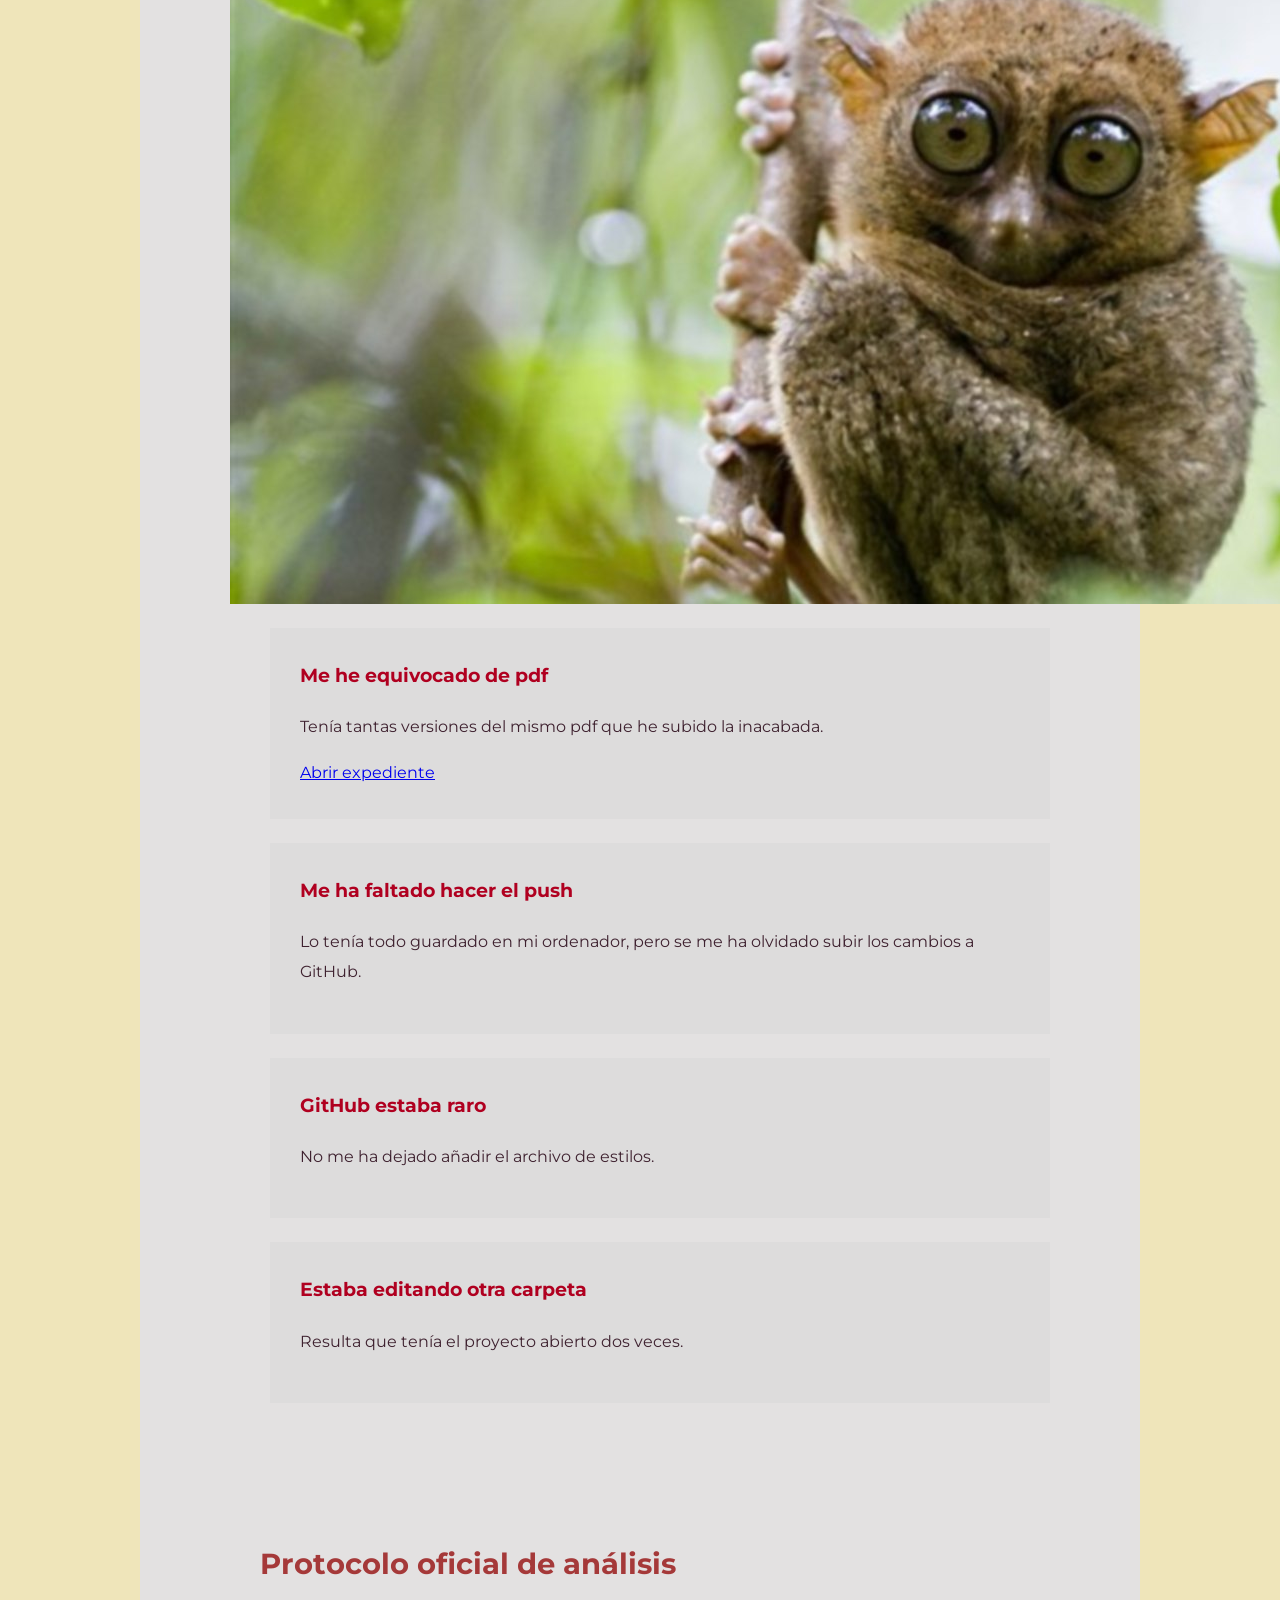
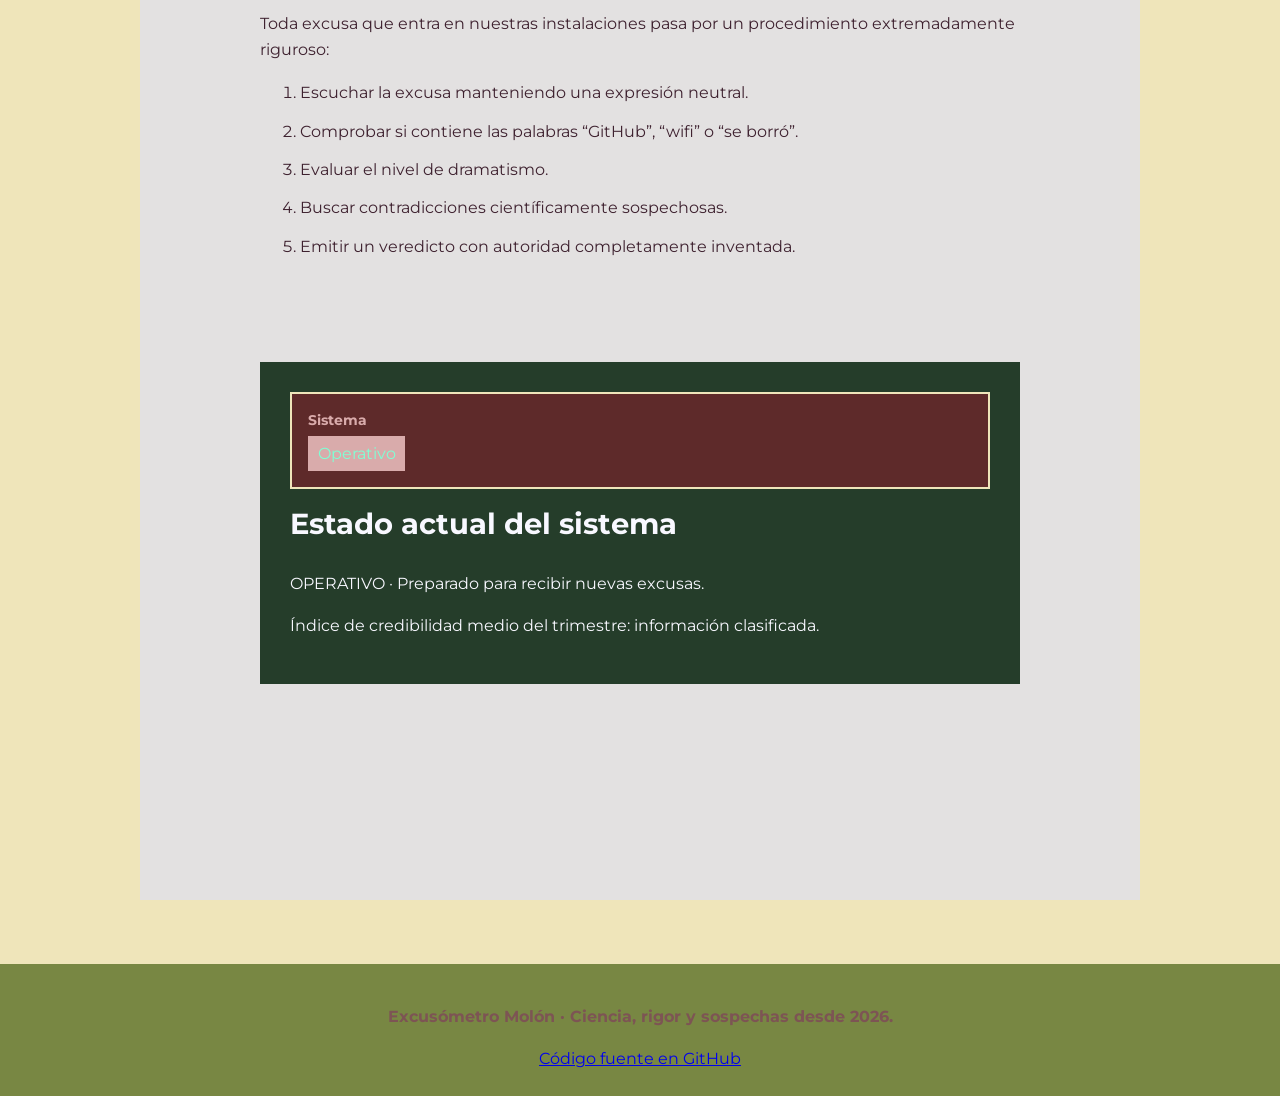
==== commit a3c45b3e: "sessió 2 desarrollo" ====
--- a/index.html
+++ b/index.html
@@ -103,6 +103,12 @@
 
         <section>
         <section id="estado">
+            <div class="panel estado">
+             <div class="dato-estado">
+                <span class="etiqueta">Sistema</span>
+                <span class="valor">Operativo</span>
+             </div>
+            </div>
             <h2>Estado actual del sistema</h2>
 
             <p>
--- a/estilos.css
+++ b/estilos.css
@@ -132,4 +132,39 @@
     margin-top: 0.75em;
     font-size: 0.9em;
     font-weight: 700;
+}
+.panel-estado{
+    margin-top: 1.5em;
+    display: flex;
+}
+.dato-estado{
+    background-color: #5e2a2a;
+    color: #d9abab;
+    padding: 1em;
+    margin-bottom: 0.75em;
+    border: 0.15em solid #efe5ba;
+    width: 100%;
+    box-sizing: border-box;
+}
+
+.etiqueta{
+    font-weight: 700;
+    display: block;
+    font-size: 0.85em;
+    margin-bottom: 0.3em;
+}
+
+.valor{
+    color: aquamarine;
+    display: inline-block;
+    background-color: #d9abab;
+    padding: 0.3em 0.6em;
+    border: 0,1em solid #c6d68a;
+}
+
+.nivel-credibilidad{
+    display: inline-block;
+    background-color: #b00020;
+    color: antiquewhite;
+    padding: 0.3em 0.6em;
 }
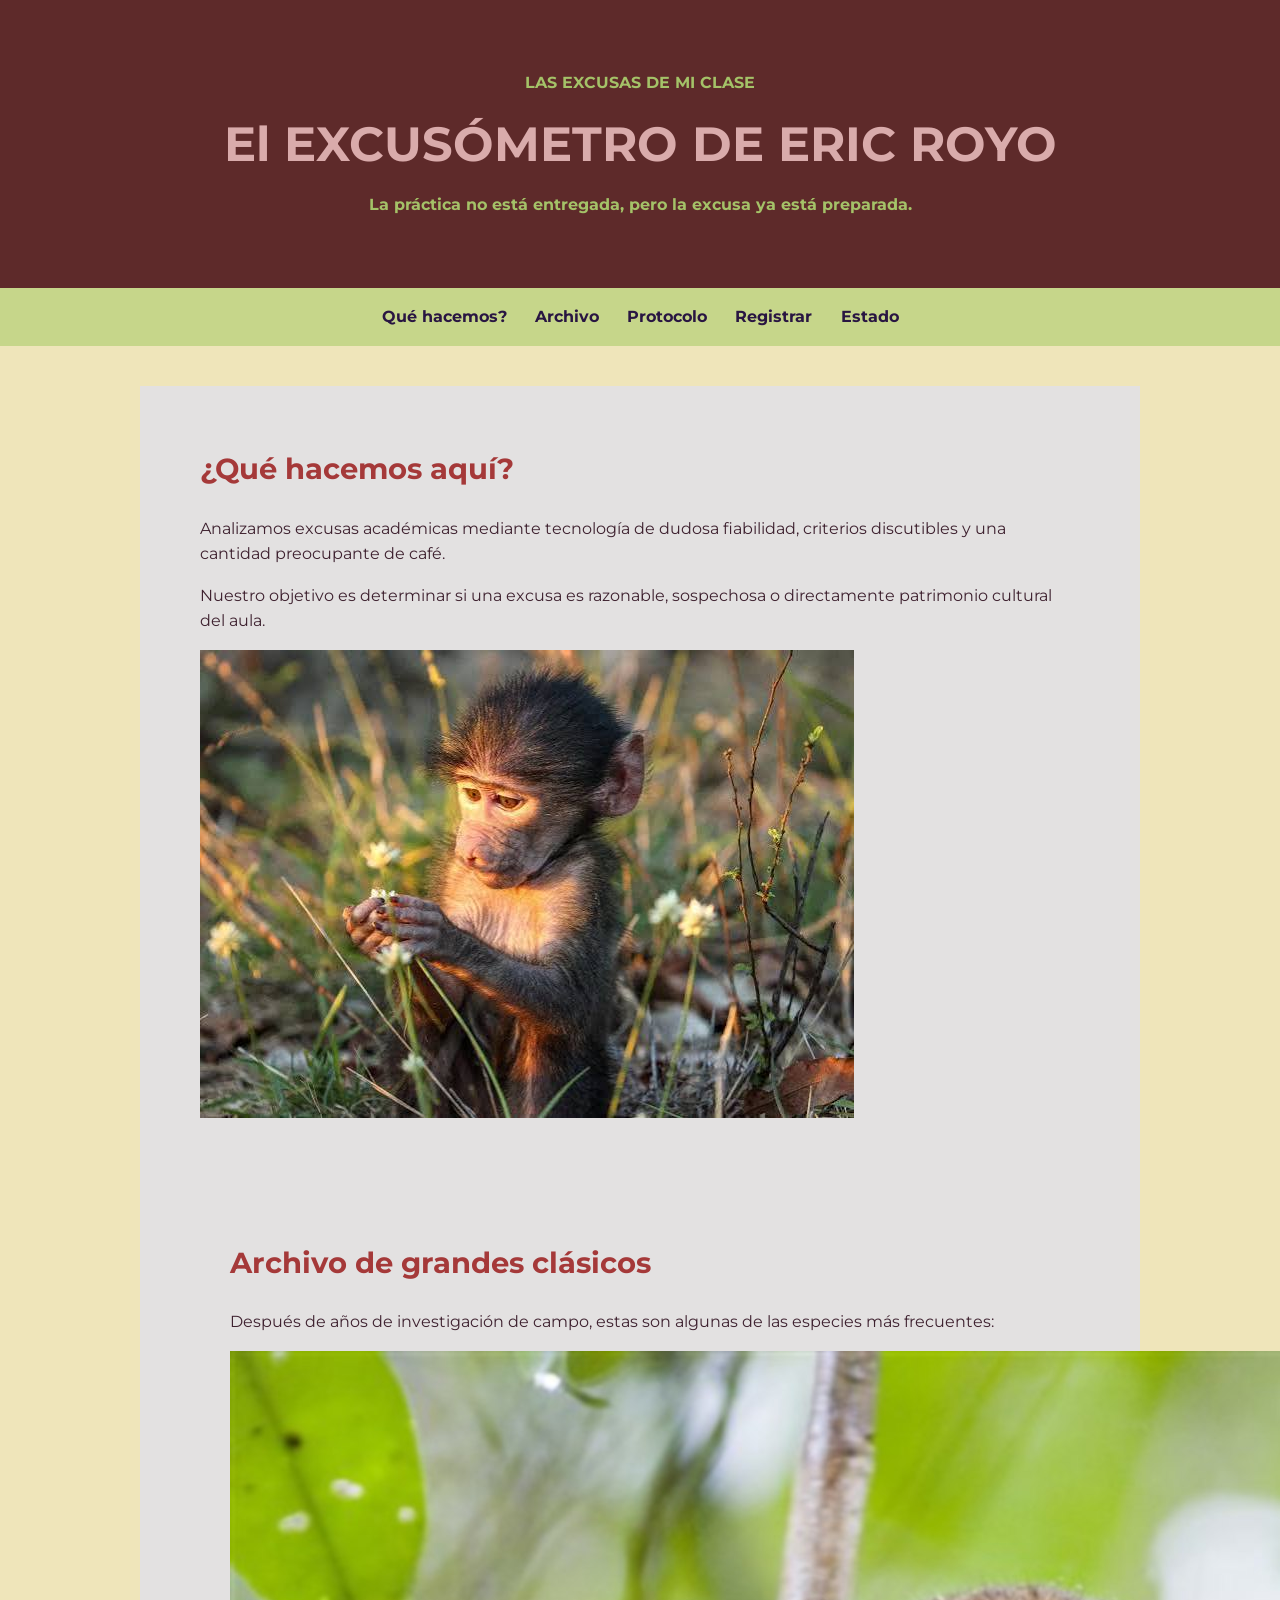
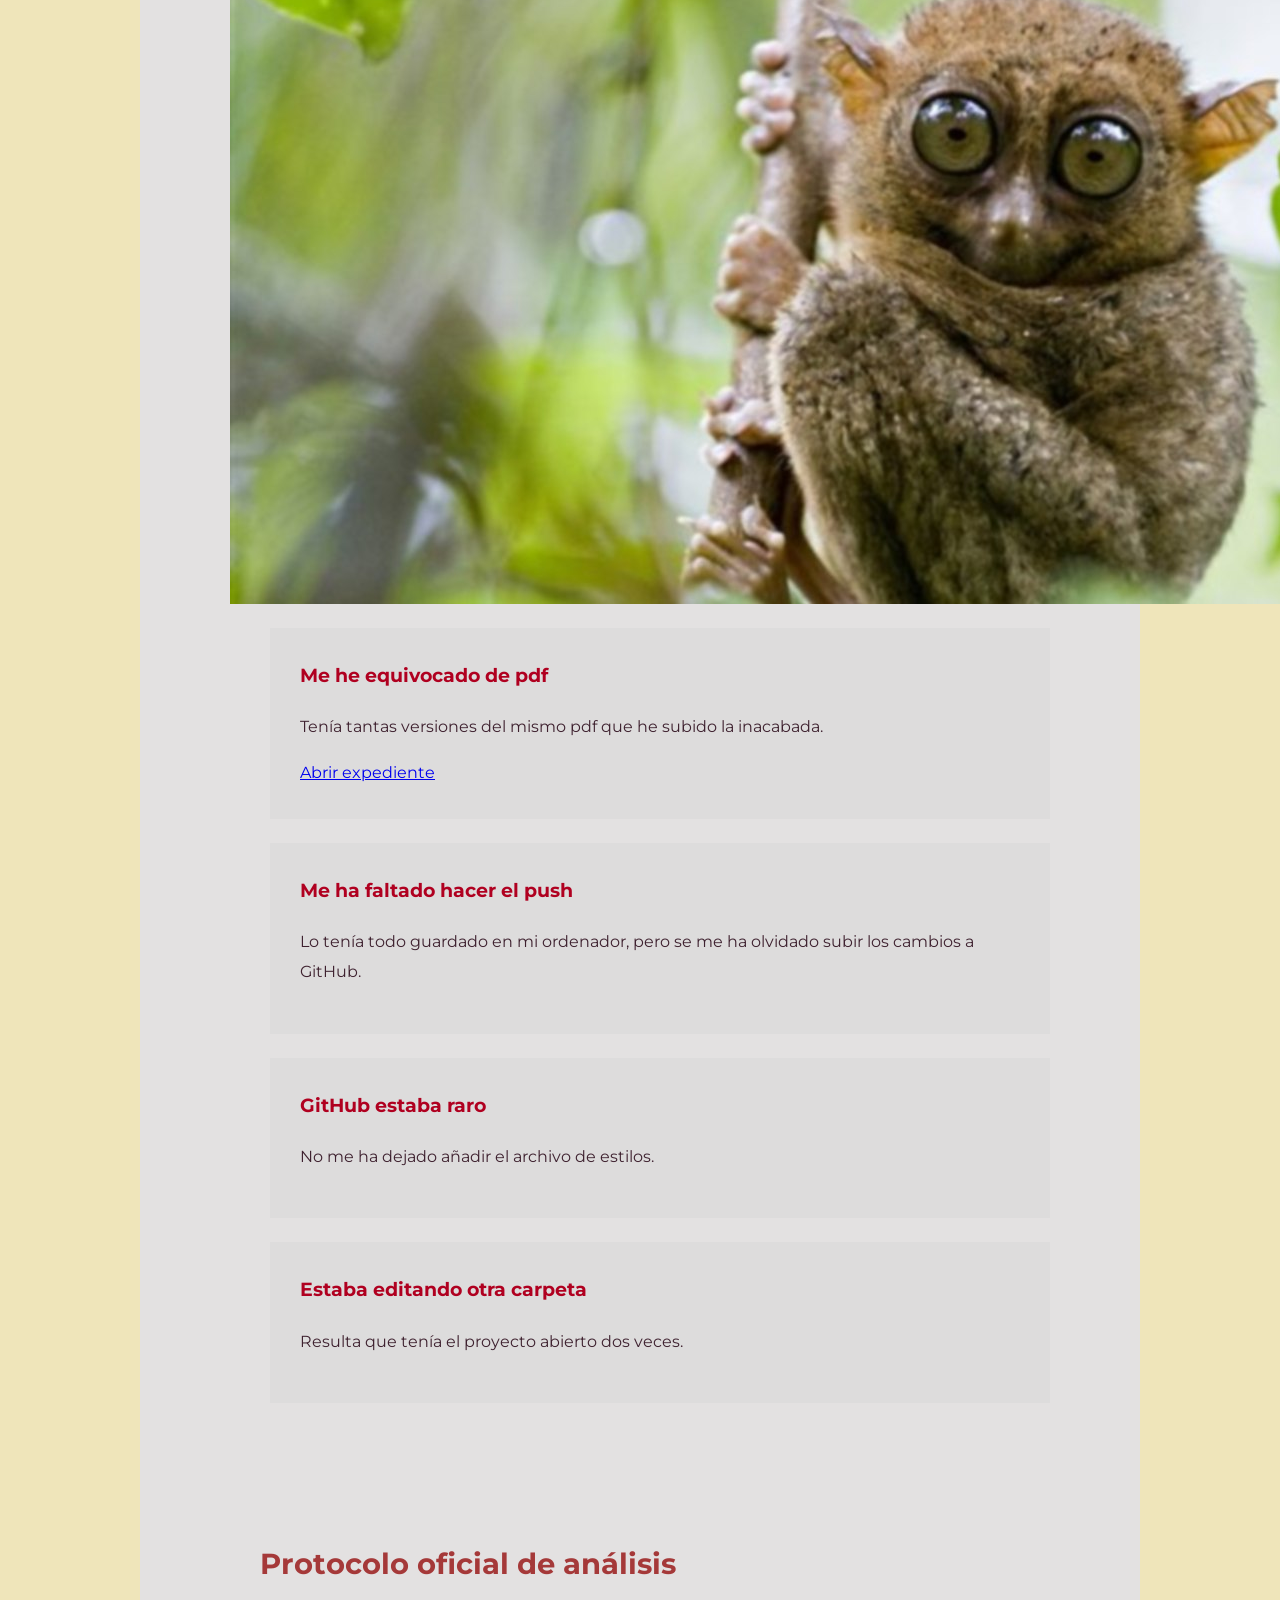
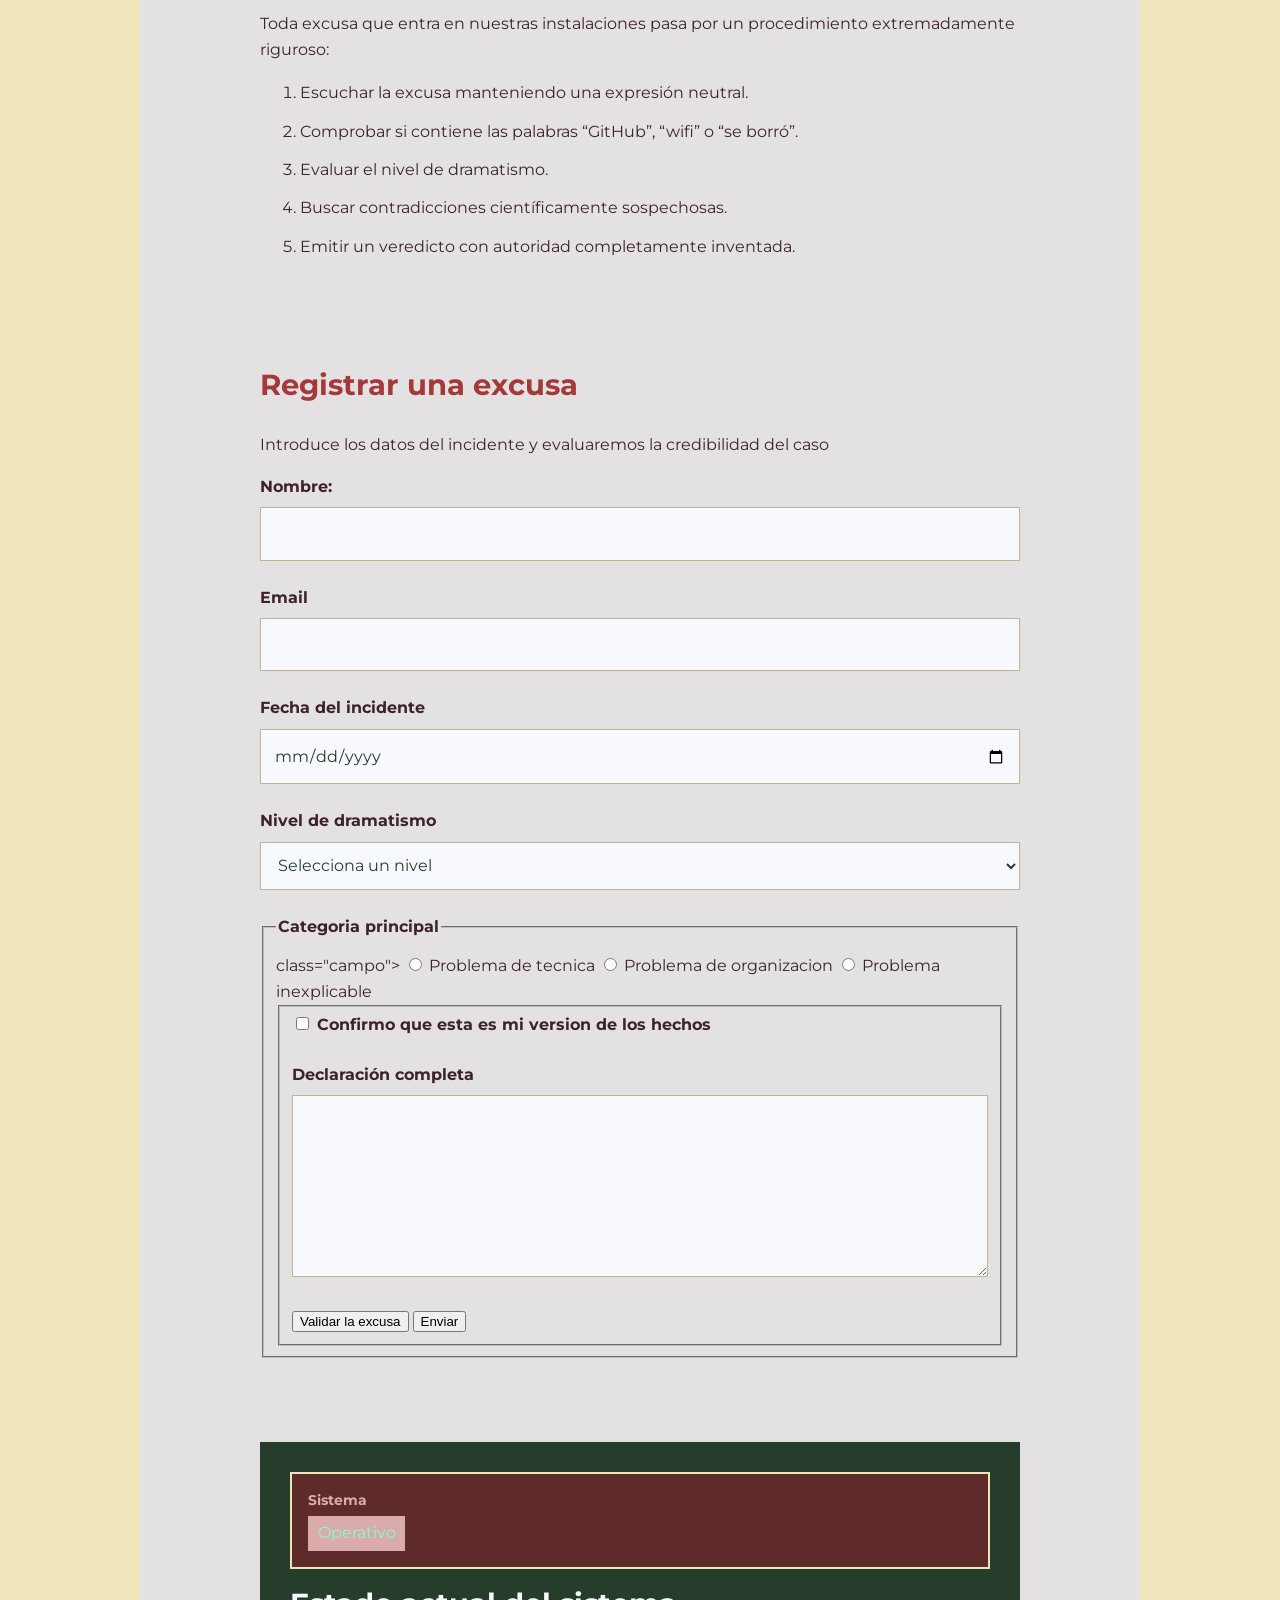
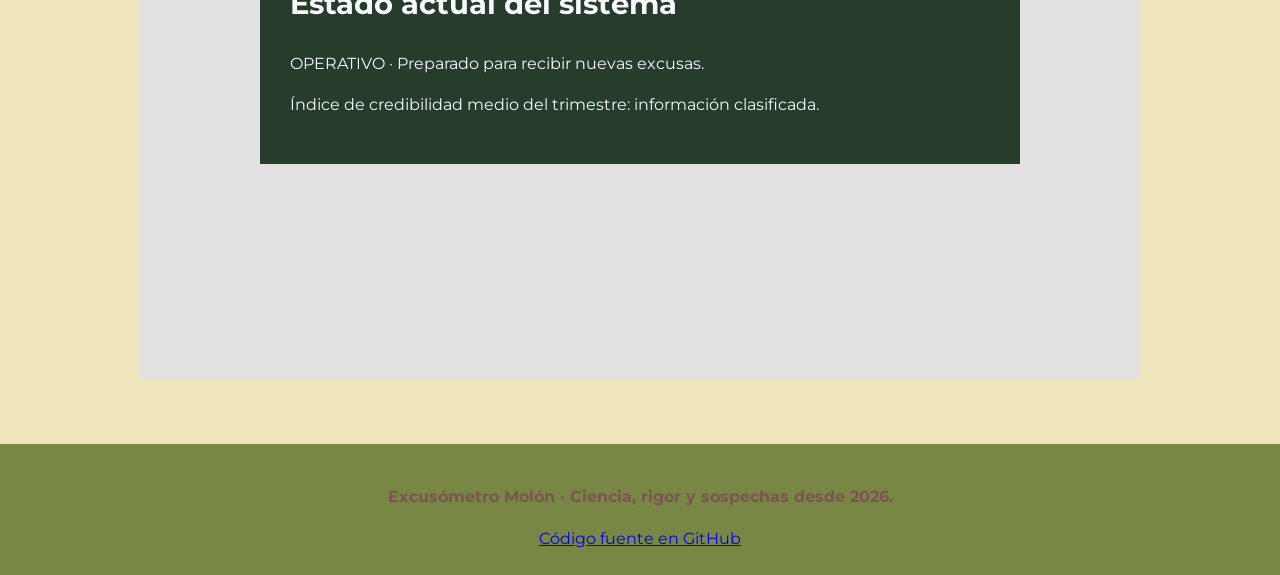
==== commit 51cc73e2: "sessió 4 desarrollo" ====
--- a/index.html
+++ b/index.html
@@ -23,6 +23,7 @@
         <a href="#que-hacemos">Qué hacemos?</a>
         <a href="#archivo">Archivo</a>
         <a href="#protocolo">Protocolo</a>
+        <a href="#registro">Registrar </a>
         <a href="#estado">Estado</a>
     </nav>
 
@@ -100,6 +101,62 @@
                 <li>Emitir un veredicto con autoridad completamente inventada.</li>
             </ol>
         </section>
+        <section id="registro">
+            <h2>Registrar una excusa</h2>
+            <p>Introduce los datos del incidente y evaluaremos la credibilidad del caso</p>
+            <form action="">
+                <div class="campo">
+                    <label for="nombre">Nombre:</label>
+                    <input id="nombre" type="text" required minlength="2" max="50">
+                </div>
+                <div class="campo">
+                    <label for="email">Email</label>
+                    <input type="email" required id="email">
+                </div>
+                <div class="campo">
+                    <label for="fecha">Fecha del incidente</label>
+                    <input type="date" id="fecha" required>
+                </div>
+                <div class="campo">
+                    <label for="drama">Nivel de dramatismo</label>
+                    <select name="drama" id="drama"> required>
+                        <option value="">Selecciona un nivel</option>
+                        <option value="bajo">Bajo</option>
+                        <option value="medio">Preocupante</option>
+                        <option value="alto">Telenovela completa</option>
+                    </select>
+                </div>
+                <fieldset> class="campo">
+                    <legend>Categoria principal</legend>
+                    <label>
+                        <input type="radio" name="categoria" value="tecnica" required>
+                        Problema de tecnica
+                    </label>
+                     <label>
+                        <input type="radio" name="categoria" value="organizacion" required>
+                        Problema de organizacion
+                    </label>
+                     <label>
+                        <input type="radio" name="categoria" value="misterio" required>
+                        Problema inexplicable
+                    </label>
+                    <fieldset>
+                    <div class="campo campo-check">
+                        <label>
+                            <input type="checkbox" name="declaracion" required> Confirmo que esta es mi version de los hechos
+                        </label>
+                    </div>
+                    <div class="campo">
+                        <label for="excusa">Declaración completa</label>
+                        <textarea id="excusa" rows="6" minlength="20" maxlength="500" required></textarea>
+                    </div>
+                    <button type="submit">Validar la excusa</button>
+                    <input type="button" value="Enviar">
+                    </fieldset>
+            
+                </fieldset>
+            </form>
+        </section>   
 
         <section>
         <section id="estado">
--- a/estilos.css
+++ b/estilos.css
@@ -167,4 +167,98 @@
     background-color: #b00020;
     color: antiquewhite;
     padding: 0.3em 0.6em;
+}
+
+.cabecera-expediente
+    .sello-clasificado{
+    position: absolute;
+    top: 1em;
+    right: 1em;
+    background-color: #a4c268;
+    color: aquamarine;
+    padding: 0.4em 0.7em;
+    border: 0.15em solid ghostwhite;
+    font-weight: 700;
+    }
+.aviso-sistema{
+    position: fixed;
+    right: 1em;
+    bottom: 1em;
+    background-color: #3e212f;
+    color: aliceblue;
+    padding: 0.6em 1em;
+    border: 0.1em solid ghostwhite;
+}
+
+.foto-caso{
+    width: 12em;
+    float: left;
+    margin-right: 1em;
+    margin-bottom: 0.5em;
+    border: 0.15em solid #d9abab;
+}
+
+.error{
+    overflow:auto;
+}
+
+.form-excusa{
+    max-width: 45em;
+    margin-top: 2em;
+
+}
+
+.campo{
+    margin-bottom: 1.5em;
+}
+
+.campo > label, fieldset > legend{
+    display: block;
+    margin-bottom: 0.5em;
+    font-weight: bold;
+
+}
+
+input[type="text"], input[type="email"], input[type="date"], select, textarea{
+    width: 100%;
+    box-sizing: border-box;
+    padding: 0.8em;
+    background-color: ghostwhite;
+    color: #253d2a;
+    border: 0.12em solid #beb58d;
+    font: inherit;
+
+}
+
+textarea{
+    resize: vertical;
+}
+
+input:focus, select:focus, textarea:focus{
+    outline: 0.2em solid #b00020;
+    outline-offset: 0.15em;
+
+}
+
+fieldset.campo{
+    padding: 1em;
+    border: 0.12em solid #d9abab;
+
+}
+
+fieldset.campo label{
+    display: block;
+    margin-bottom: 0.6em;
+
+}
+
+.form-excusa button{
+    display: block;
+    padding: 0.8em 1.2em;
+    background-color: #a53939;
+    color: #efe5ba;
+    border: 0.12em solid #171717;
+    font: inherit;
+    font-weight: bold;
+    cursor: pointer;
 }
